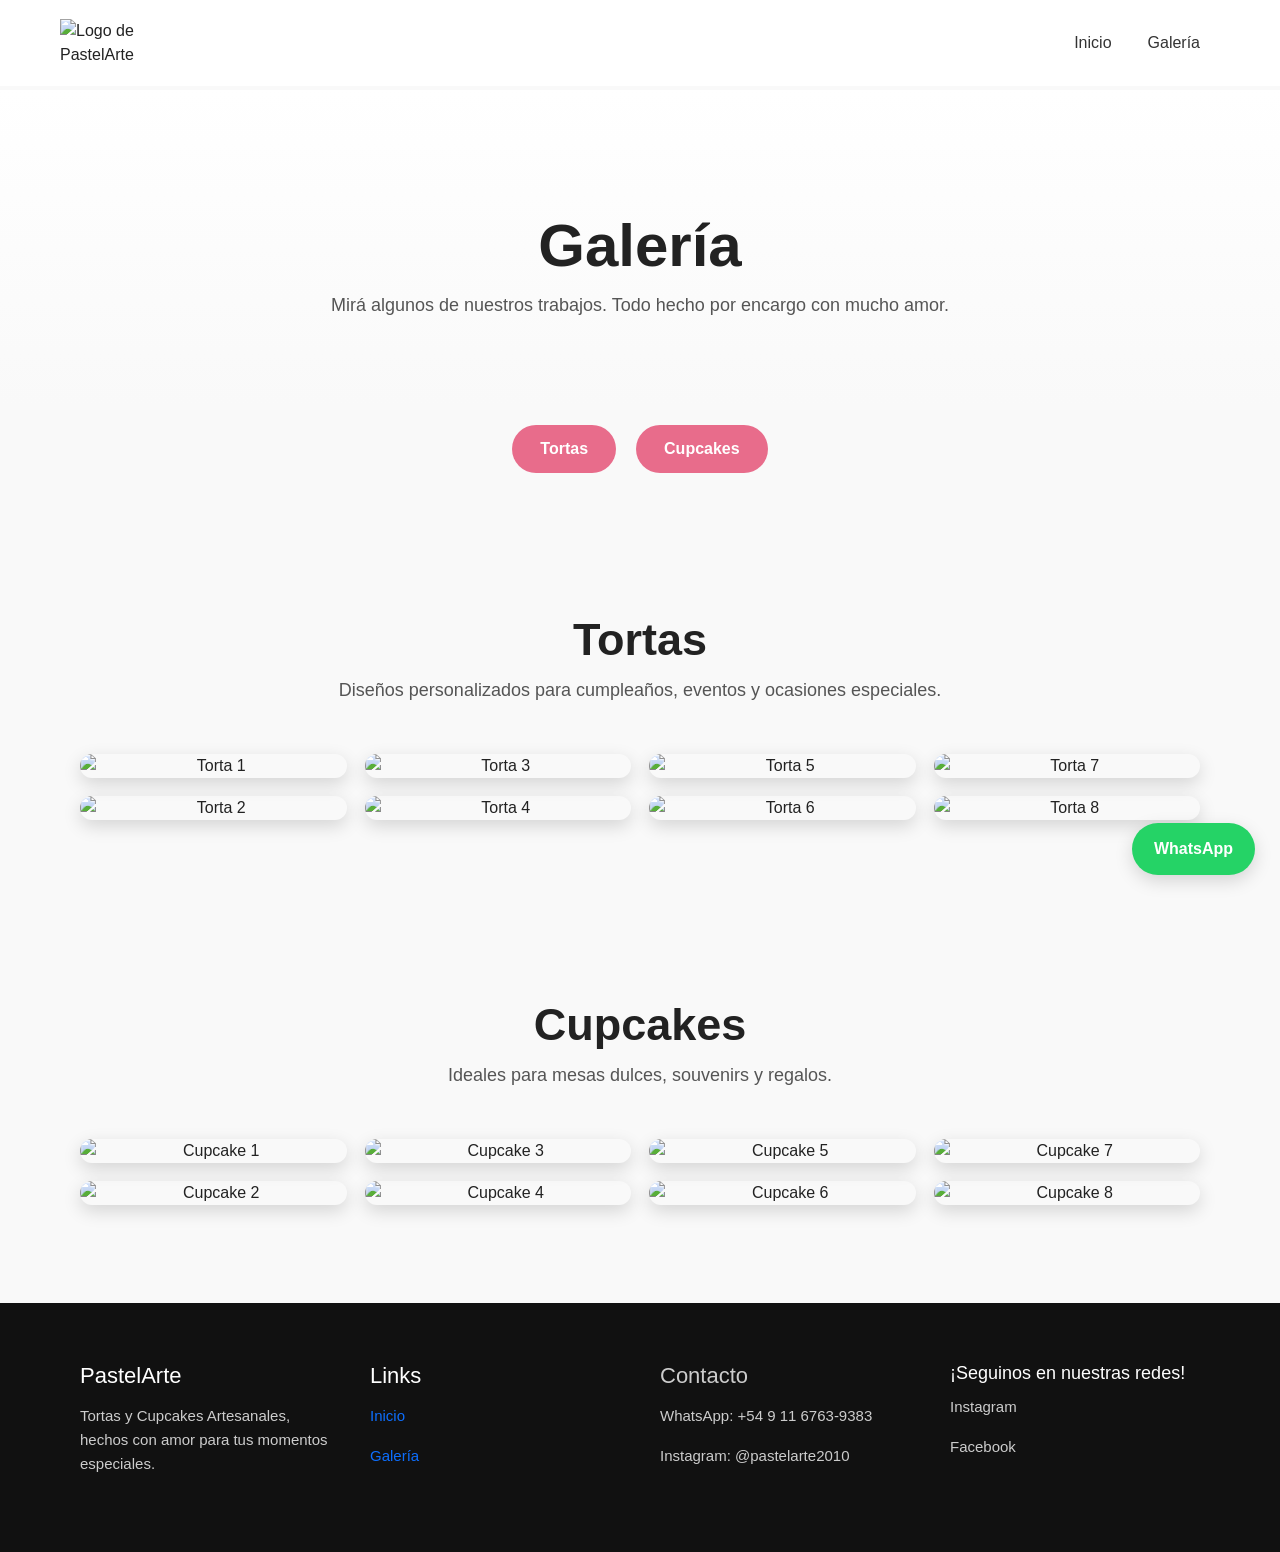
==== pages/galeria.html @ 35adc0b1 "agrego pagina galeria" ====
<!DOCTYPE html>
<html lang="es">
  <head>
    <meta charset="UTF-8" />
    <meta name="viewport" content="width=device-width, initial-scale=1.0" />
    <title>Galería - PastelArte</title>

    <!-- Bootstrap -->
    <link
      href="https://cdn.jsdelivr.net/npm/bootstrap@5.3.8/dist/css/bootstrap.min.css"
      rel="stylesheet"
    />

    <!-- CSS -->
    <link rel="stylesheet" href="../css/styles.css" />
  </head>

  <body>
    <header>
      <img src="./img/logo.png" alt="Logo de PastelArte" class="logo" />

      <nav class="navbar navbar-expand-md navbar-dark">
        <div class="container-fluid">
          <button
            class="navbar-toggler"
            type="button"
            data-bs-toggle="collapse"
            data-bs-target="#menuNav"
            aria-controls="menuNav"
            aria-expanded="false"
            aria-label="Toggle navigation"
          >
            <span class="navbar-toggler-icon"></span>
          </button>

          <div class="collapse navbar-collapse" id="menuNav">
            <ul class="navbar-nav ms-auto">
              <li class="nav-item">
                <a href="../index.html" class="nav-link">Inicio</a>
              </li>
              <li class="nav-item">
                <a href="#" class="nav-link">Galería</a>
              </li>
            </ul>
          </div>
        </div>
      </nav>
    </header>

    <main>
      <!-- HERO GALERIA -->
      <section class="hero-galeria">
        <h1 class="titulo">Galería</h1>
        <p class="texto">
          Mirá algunos de nuestros trabajos. Todo hecho por encargo con mucho amor.
        </p>
      </section>

      <!-- BOTONES DE CATEGORIA -->
      <section class="nav-galeria">
        <a href="#tortas" class="btn-galeria">Tortas</a>
        <a href="#cupcakes" class="btn-galeria">Cupcakes</a>
      </section>

      <!-- TORTAS -->
      <section class="seccion-galeria" id="tortas">
        <h2 class="subtitulo">Tortas</h2>
        <p class="subtexto">
          Diseños personalizados para cumpleaños, eventos y ocasiones especiales.
        </p>

        <div class="grid-pinterest">
          <img src="./img/torta1.jpg" alt="Torta 1" />
          <img src="./img/torta2.jpg" alt="Torta 2" />
          <img src="./img/torta3.jpg" alt="Torta 3" />
          <img src="./img/torta4.jpg" alt="Torta 4" />
          <img src="./img/torta5.jpg" alt="Torta 5" />
          <img src="./img/torta6.jpg" alt="Torta 6" />
          <img src="./img/torta7.jpg" alt="Torta 7" />
          <img src="./img/torta8.jpg" alt="Torta 8" />
        </div>
      </section>

      <!-- CUPCAKES -->
      <section class="seccion-galeria" id="cupcakes">
        <h2 class="subtitulo">Cupcakes</h2>
        <p class="subtexto">
          Ideales para mesas dulces, souvenirs y regalos.
        </p>

        <div class="grid-pinterest">
          <img src="./img/cupcake1.jpg" alt="Cupcake 1" />
          <img src="./img/cupcake2.jpg" alt="Cupcake 2" />
          <img src="./img/cupcake3.jpg" alt="Cupcake 3" />
          <img src="./img/cupcake4.jpg" alt="Cupcake 4" />
          <img src="./img/cupcake5.jpg" alt="Cupcake 5" />
          <img src="./img/cupcake6.jpg" alt="Cupcake 6" />
          <img src="./img/cupcake7.jpg" alt="Cupcake 7" />
          <img src="./img/cupcake8.jpg" alt="Cupcake 8" />
        </div>
      </section>
    </main>

    <footer>
      <div class="desc-foot">
        <h3 class="sub-foot">PastelArte</h3>
        <p class="texto-foot">
          Tortas y Cupcakes Artesanales, hechos con amor para tus momentos
          especiales.
        </p>
      </div>

      <div class="links">
        <h4 class="sub-foot">Links</h4>
        <p class="texto-foot"><a href="../index.html">Inicio</a></p>
        <p class="texto-foot"><a href="#">Galería</a></p>
      </div>

      <div class="info-contacto">
        <h4 class="sub-foot">Contacto</h4>
        <p class="texto-foot">WhatsApp: +54 9 11 6763-9383</p>
        <p class="texto-foot">Instagram: @pastelarte2010</p>
      </div>

      <div class="redes">
        <h4 class="sub-foot">¡Seguinos en nuestras redes!</h4>
        <p class="texto-foot">Instagram</p>
        <p class="texto-foot">Facebook</p>
      </div>
    </footer>

    <!-- BOTON WHATSAPP -->
    <a
      href="https://wa.me/5491167639383?text=Hola!%20Me%20gustaria%20consultar%20por%20un%20pedido"
      target="_blank"
      class="btn-whatsapp"
    >
      WhatsApp
    </a>

    <script
      src="https://cdn.jsdelivr.net/npm/bootstrap@5.3.8/dist/js/bootstrap.bundle.min.js"
    ></script>
  </body>
</html>
---- css/styles.css ----
* {
  margin: 0;
  padding: 0;
  box-sizing: border-box;
}

body {
  font-family: "Montserrat", sans-serif;
  background-color: #f9f9f9;
  color: #222;
}

a {
  text-decoration: none;
}

header {
  width: 100%;
  padding: 15px 60px;
  display: flex;
  align-items: center;
  justify-content: space-between;
  position: fixed;
  top: 0;
  left: 0;
  z-index: 999;
  background-color: rgba(255, 255, 255, 0.9);
  backdrop-filter: blur(10px);
}
header .logo {
  width: 140px;
  cursor: pointer;
}
header nav .nav-link {
  font-size: 16px;
  font-weight: 500;
  color: #333 !important;
  margin-left: 20px;
}
header nav .nav-link:hover {
  color: #e86c8b !important;
}

main {
  padding-top: 90px;
}

/* -------------------- HERO PRESENTACION -------------------- */
.presentacion {
  width: 100%;
  height: 90vh;
  background-image: url("../img/hero.jpg");
  background-size: cover;
  background-position: center;
  display: flex;
  flex-direction: column;
  justify-content: center;
  align-items: center;
  text-align: center;
  padding: 0 20px;
  position: relative;
}
.presentacion::before {
  content: "";
  position: absolute;
  inset: 0;
  background-color: rgba(0, 0, 0, 0.45);
}
.presentacion .titulo,
.presentacion .subtitulo {
  position: relative;
  z-index: 2;
  color: white;
}
.presentacion .titulo {
  font-size: 70px;
  font-weight: 700;
  margin-bottom: 10px;
}
.presentacion .subtitulo {
  font-size: 22px;
  font-weight: 300;
  margin-bottom: 10px;
}

/* -------------------- CATEGORIAS -------------------- */
.categorias {
  width: 100%;
  padding: 80px 80px;
  display: flex;
  justify-content: center;
  gap: 40px;
}
.categorias .categoria {
  width: 500px;
  height: 280px;
  object-fit: cover;
  border-radius: 20px;
  box-shadow: 0px 6px 18px rgba(0, 0, 0, 0.15);
  transition: 0.3s;
}
.categorias .categoria:hover {
  transform: translateY(-6px);
}

/* -------------------- PERSONALIZADAS -------------------- */
.personalizadas {
  width: 100%;
  padding: 100px 80px;
  display: grid;
  grid-template-columns: 1fr 1fr;
  gap: 60px;
  align-items: center;
}
.personalizadas h2 {
  font-size: 42px;
  font-weight: 700;
  margin-bottom: 20px;
}
.personalizadas .texto {
  font-size: 18px;
  line-height: 1.6;
  margin-bottom: 25px;
  color: #555;
}
.personalizadas .lista {
  margin-bottom: 30px;
  padding-left: 20px;
}
.personalizadas .lista li {
  font-size: 17px;
  margin-bottom: 12px;
  color: #444;
}
.personalizadas .btn-personalizado {
  display: inline-block;
  padding: 14px 28px;
  border-radius: 30px;
  background-color: #e86c8b;
  color: white;
  font-weight: 600;
  transition: 0.3s;
}
.personalizadas .btn-personalizado:hover {
  background-color: #cf5a77;
  transform: translateY(-2px);
}
.personalizadas .img-perso {
  width: 100%;
  max-width: 520px;
  border-radius: 25px;
  box-shadow: 0px 10px 25px rgba(0, 0, 0, 0.18);
}

/* -------------------- DESTACADOS (CARRUSEL) -------------------- */
.destacados {
  width: 100%;
  padding: 90px 20px;
  background-color: #f9f9f9;
  display: flex;
  flex-direction: column;
  align-items: center;
  text-align: center;
}
.destacados .subtitulo {
  font-size: 45px;
  font-weight: 700;
  margin-bottom: 35px;
  color: #222;
}
.destacados #carouselExample {
  width: 100%;
  max-width: 950px;
  border-radius: 25px;
  overflow: hidden;
  box-shadow: 0px 6px 18px rgba(0, 0, 0, 0.15);
}
.destacados .carousel-item img {
  width: 100%;
  object-fit: cover;
  display: block;
}

/* RESPONSIVE */
@media (max-width: 768px) {
  .destacados .subtitulo {
    font-size: 34px;
  }
  .destacados .carousel-item img {
    height: 280px;
  }
}
@media (max-width: 576px) {
  .destacados .carousel-item img {
    height: 220px;
  }
}
/* -------------------- INSTAGRAM -------------------- */
.instagram {
  width: 100%;
  padding: 80px 20px;
  text-align: center;
}
.instagram .subtitulo {
  font-size: 36px;
  font-weight: 700;
  margin-bottom: 10px;
}
.instagram .texto-ig {
  font-size: 20px;
  font-weight: 500;
  color: #e86c8b;
}

/* -------------------- RESPONSIVE -------------------- */
@media (max-width: 992px) {
  header {
    padding: 15px 30px;
  }
  .categorias {
    flex-direction: column;
    align-items: center;
  }
  .categorias .categoria {
    width: 90%;
    max-width: 550px;
  }
  .personalizadas {
    grid-template-columns: 1fr;
    text-align: center;
  }
  .personalizadas .lista {
    text-align: left;
    display: inline-block;
  }
  .personalizadas .img-perso {
    margin: 0 auto;
  }
}
@media (max-width: 576px) {
  .presentacion .titulo {
    font-size: 48px;
  }
  .presentacion .subtitulo {
    font-size: 18px;
  }
}
footer {
  width: 100%;
  background-color: #111;
  color: white;
  padding: 60px 80px;
  display: grid;
  grid-template-columns: repeat(4, 1fr);
  gap: 40px;
}
footer .sub-foot {
  font-size: 22px;
  margin-bottom: 15px;
}
footer .texto-foot {
  font-size: 15px;
  line-height: 1.6;
  color: #ccc;
}
footer .info-contacto {
  font-size: 15px;
  color: #ccc;
  line-height: 1.8;
}
footer .redes h4 {
  font-size: 18px;
  margin-bottom: 10px;
}

/* RESPONSIVE FOOTER */
@media (max-width: 992px) {
  footer {
    grid-template-columns: 1fr 1fr;
  }
}
@media (max-width: 576px) {
  footer {
    grid-template-columns: 1fr;
    text-align: center;
  }
}
/* -------------------- HERO GALERIA -------------------- */
.hero-galeria {
  width: 100%;
  padding: 120px 20px 70px;
  text-align: center;
  background: linear-gradient(to bottom, #fff, #f9f9f9);
}
.hero-galeria .titulo {
  font-size: 60px;
  font-weight: 800;
  margin-bottom: 10px;
}
.hero-galeria .texto {
  font-size: 18px;
  color: #555;
}

/* -------------------- NAV GALERIA -------------------- */
.nav-galeria {
  width: 100%;
  padding: 20px 20px 60px;
  display: flex;
  justify-content: center;
  gap: 20px;
}
.nav-galeria .btn-galeria {
  padding: 12px 28px;
  border-radius: 30px;
  background-color: #e86c8b;
  color: white;
  font-weight: 600;
  text-decoration: none;
  transition: 0.3s;
}
.nav-galeria .btn-galeria:hover {
  background-color: #cf5a77;
  transform: translateY(-2px);
}

/* -------------------- SECCIONES -------------------- */
.seccion-galeria {
  width: 100%;
  padding: 80px 80px;
  text-align: center;
}
.seccion-galeria .subtitulo {
  font-size: 45px;
  font-weight: 800;
  margin-bottom: 10px;
}
.seccion-galeria .subtexto {
  font-size: 18px;
  color: #555;
  margin-bottom: 50px;
}

/* -------------------- GRID PINTEREST -------------------- */
.grid-pinterest {
  column-count: 4;
  column-gap: 18px;
}
.grid-pinterest img {
  width: 100%;
  border-radius: 20px;
  margin-bottom: 18px;
  display: block;
  box-shadow: 0px 6px 18px rgba(0, 0, 0, 0.15);
  transition: 0.3s;
  cursor: pointer;
}
.grid-pinterest img:hover {
  transform: scale(1.03);
}

/* -------------------- BOTON WHATSAPP -------------------- */
.btn-whatsapp {
  position: fixed;
  bottom: 25px;
  right: 25px;
  padding: 14px 22px;
  border-radius: 35px;
  background-color: #25d366;
  color: white;
  font-weight: 700;
  text-decoration: none;
  box-shadow: 0px 6px 18px rgba(0, 0, 0, 0.15);
  z-index: 999;
  transition: 0.3s;
}
.btn-whatsapp:hover {
  background-color: #1ebe5b;
  transform: translateY(-3px);
}

/* -------------------- RESPONSIVE -------------------- */
@media (max-width: 1200px) {
  .grid-pinterest {
    column-count: 3;
  }
}
@media (max-width: 992px) {
  .seccion-galeria {
    padding: 70px 30px;
  }
  .grid-pinterest {
    column-count: 2;
  }
}
@media (max-width: 576px) {
  .hero-galeria .titulo {
    font-size: 40px;
  }
  .grid-pinterest {
    column-count: 1;
  }
}

/*# sourceMappingURL=styles.css.map */
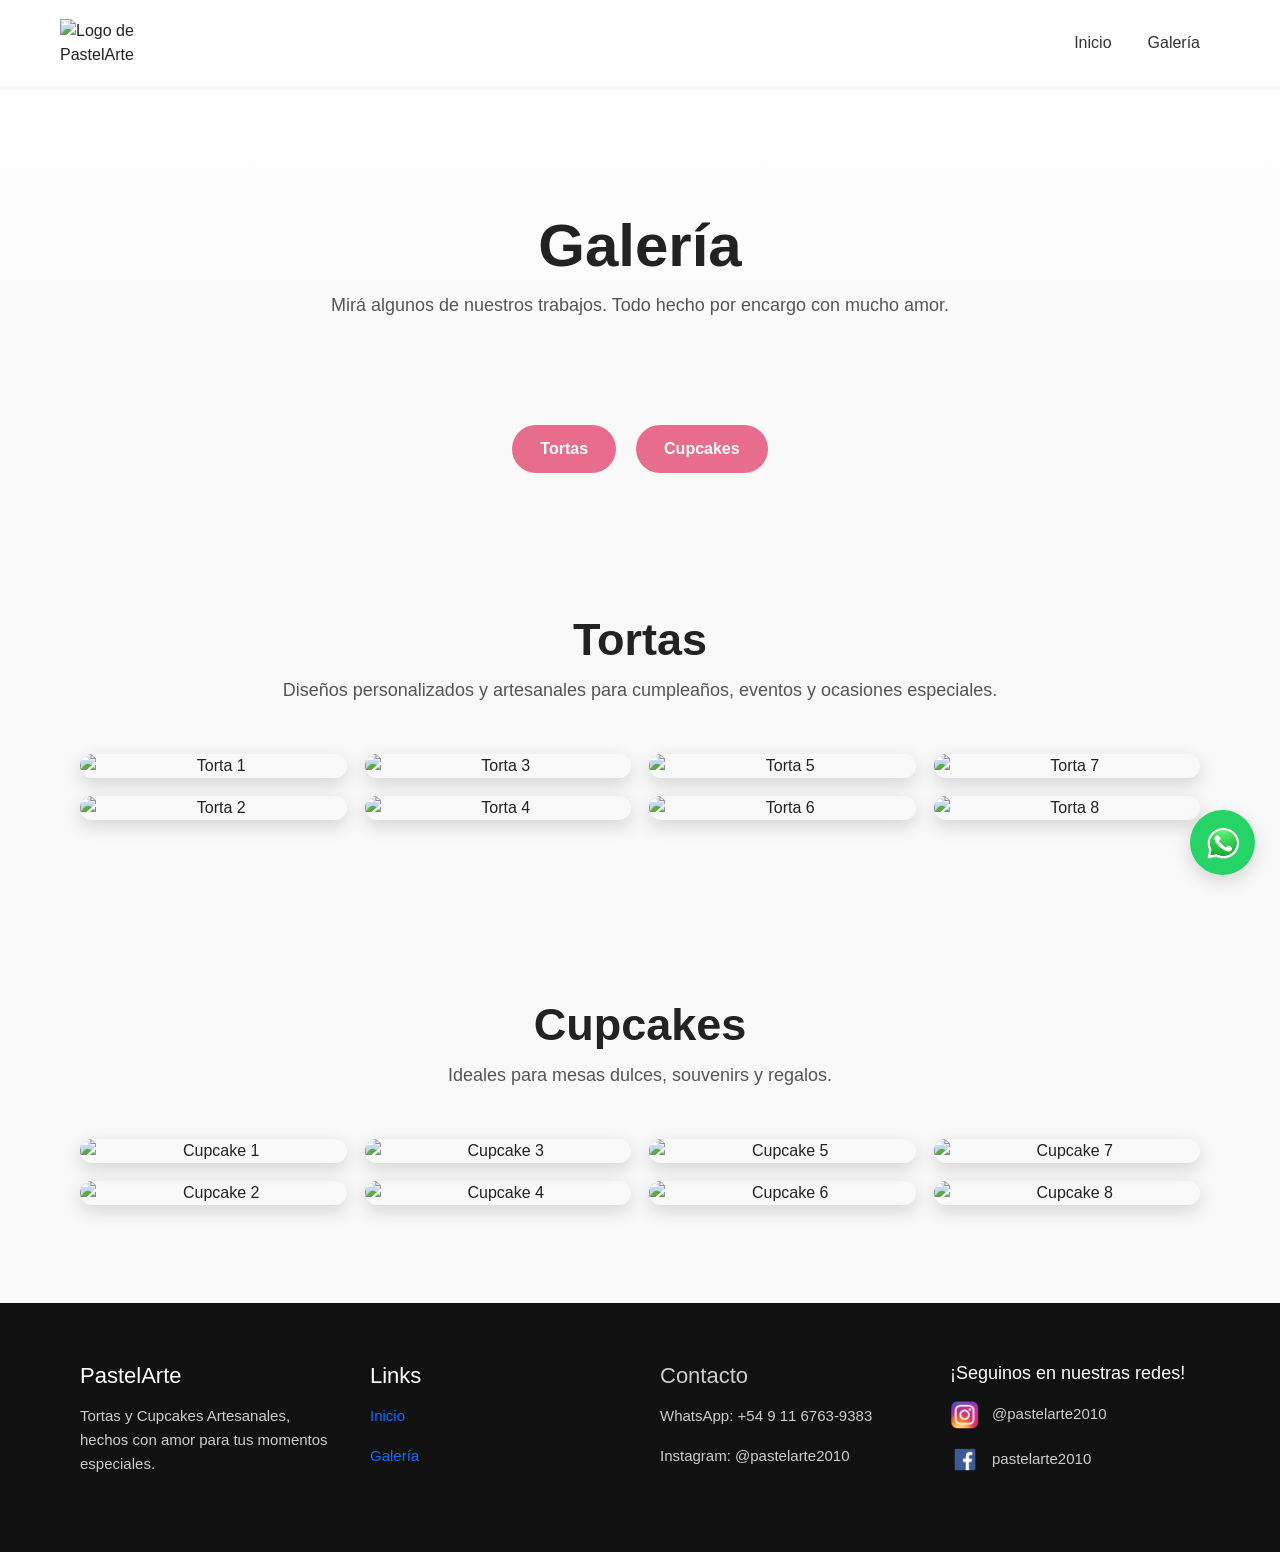
==== commit ea0d8eee: "dejo el footer impecable" ====
--- a/pages/galeria.html
+++ b/pages/galeria.html
@@ -1,4 +1,4 @@
-<!DOCTYPE html>
+<!doctype html>
 <html lang="es">
   <head>
     <meta charset="UTF-8" />
@@ -52,7 +52,8 @@
       <section class="hero-galeria">
         <h1 class="titulo">Galería</h1>
         <p class="texto">
-          Mirá algunos de nuestros trabajos. Todo hecho por encargo con mucho amor.
+          Mirá algunos de nuestros trabajos. Todo hecho por encargo con mucho
+          amor.
         </p>
       </section>
 
@@ -66,7 +67,8 @@
       <section class="seccion-galeria" id="tortas">
         <h2 class="subtitulo">Tortas</h2>
         <p class="subtexto">
-          Diseños personalizados para cumpleaños, eventos y ocasiones especiales.
+          Diseños personalizados y artesanales para cumpleaños, eventos y
+          ocasiones especiales.
         </p>
 
         <div class="grid-pinterest">
@@ -84,9 +86,7 @@
       <!-- CUPCAKES -->
       <section class="seccion-galeria" id="cupcakes">
         <h2 class="subtitulo">Cupcakes</h2>
-        <p class="subtexto">
-          Ideales para mesas dulces, souvenirs y regalos.
-        </p>
+        <p class="subtexto">Ideales para mesas dulces, souvenirs y regalos.</p>
 
         <div class="grid-pinterest">
           <img src="./img/cupcake1.jpg" alt="Cupcake 1" />
@@ -112,8 +112,8 @@
 
       <div class="links">
         <h4 class="sub-foot">Links</h4>
-        <p class="texto-foot"><a href="../index.html">Inicio</a></p>
-        <p class="texto-foot"><a href="#">Galería</a></p>
+        <p class="texto-foot"><a href="#">Inicio</a></p>
+        <p class="texto-foot"><a href="./pages/galeria.html">Galería</a></p>
       </div>
 
       <div class="info-contacto">
@@ -124,8 +124,18 @@
 
       <div class="redes">
         <h4 class="sub-foot">¡Seguinos en nuestras redes!</h4>
-        <p class="texto-foot">Instagram</p>
-        <p class="texto-foot">Facebook</p>
+        <div class="red-social">
+          <a href="https://www.instagram.com/pastelarte2010/" target="_blank">
+            <img src="../img/logo-ig.png" alt="Logo Instagram" />
+            <span>@pastelarte2010</span>
+          </a>
+        </div>
+        <div class="red-social">
+          <a href="#" target="_blank">
+            <img src="../img/logo-face.png" alt="Logo Facebook" />
+            <span>pastelarte2010</span>
+          </a>
+        </div>
       </div>
     </footer>
 
@@ -135,11 +145,9 @@
       target="_blank"
       class="btn-whatsapp"
     >
-      WhatsApp
+      <img src="../img/logo-wsp.png" alt="Logo de WhatsApp" />
     </a>
 
-    <script
-      src="https://cdn.jsdelivr.net/npm/bootstrap@5.3.8/dist/js/bootstrap.bundle.min.js"
-    ></script>
+    <script src="https://cdn.jsdelivr.net/npm/bootstrap@5.3.8/dist/js/bootstrap.bundle.min.js"></script>
   </body>
-</html>+</html>
--- a/css/styles.css
+++ b/css/styles.css
@@ -285,6 +285,29 @@
     text-align: center;
   }
 }
+.redes .red-social {
+  margin-top: 15px;
+}
+.redes .red-social a {
+  display: flex;
+  align-items: center;
+  gap: 12px;
+  text-decoration: none;
+  color: #ccc;
+  font-size: 15px;
+  font-weight: 500;
+  transition: 0.3s;
+}
+.redes .red-social a img {
+  width: 30px;
+  height: 30px;
+  object-fit: contain;
+}
+.redes .red-social a:hover {
+  color: white;
+  transform: translateX(4px);
+}
+
 /* -------------------- HERO GALERIA -------------------- */
 .hero-galeria {
   width: 100%;
@@ -364,19 +387,25 @@
   position: fixed;
   bottom: 25px;
   right: 25px;
-  padding: 14px 22px;
-  border-radius: 35px;
+  width: 65px;
+  height: 65px;
   background-color: #25d366;
-  color: white;
-  font-weight: 700;
-  text-decoration: none;
+  border-radius: 50%;
+  display: flex;
+  justify-content: center;
+  align-items: center;
   box-shadow: 0px 6px 18px rgba(0, 0, 0, 0.15);
   z-index: 999;
   transition: 0.3s;
 }
+.btn-whatsapp img {
+  width: 34px;
+  height: 34px;
+  object-fit: contain;
+}
 .btn-whatsapp:hover {
+  transform: scale(1.08);
   background-color: #1ebe5b;
-  transform: translateY(-3px);
 }
 
 /* -------------------- RESPONSIVE -------------------- */
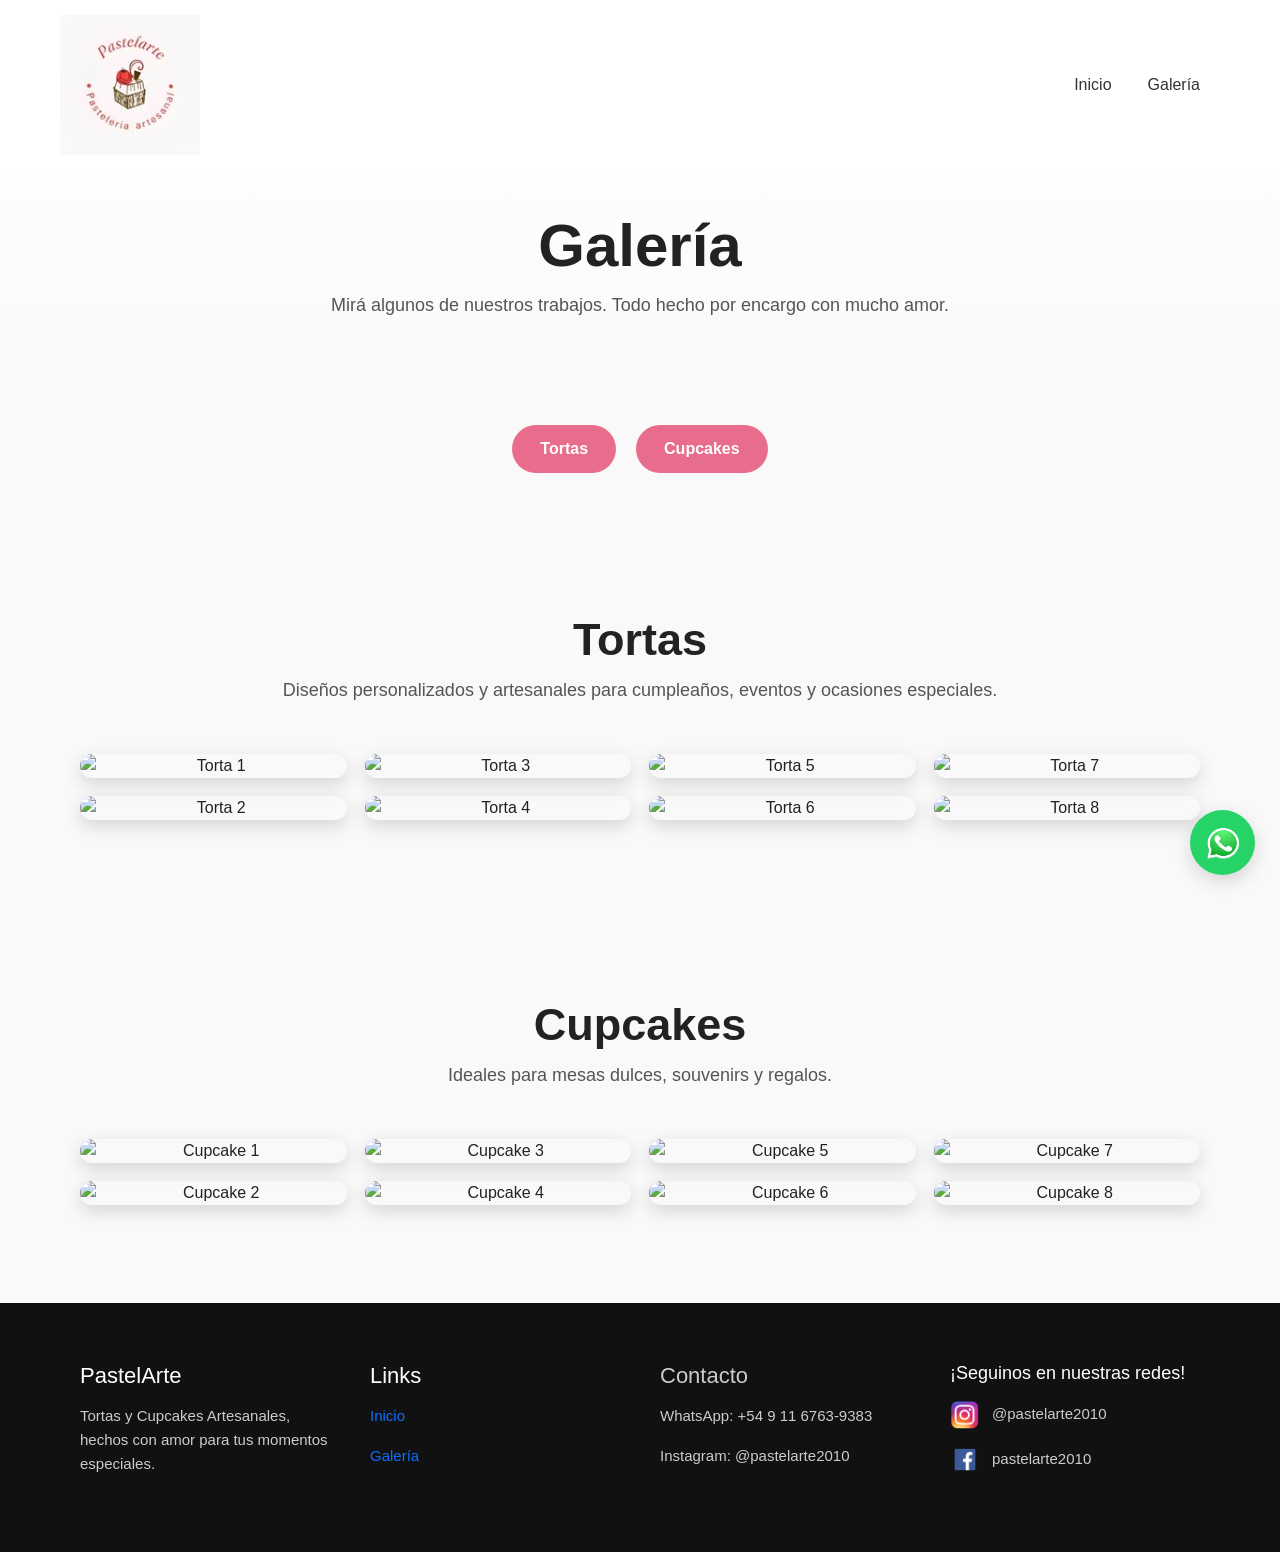
==== commit 0ee04735: "card categorias y correcciones" ====
--- a/pages/galeria.html
+++ b/pages/galeria.html
@@ -17,9 +17,9 @@
 
   <body>
     <header>
-      <img src="./img/logo.png" alt="Logo de PastelArte" class="logo" />
+      <img src="../img/logo.jpeg" alt="Logo de PastelArte" class="logo" />
 
-      <nav class="navbar navbar-expand-md navbar-dark">
+      <nav class="navbar navbar-expand-md navbar-light">
         <div class="container-fluid">
           <button
             class="navbar-toggler"
@@ -112,8 +112,8 @@
 
       <div class="links">
         <h4 class="sub-foot">Links</h4>
-        <p class="texto-foot"><a href="#">Inicio</a></p>
-        <p class="texto-foot"><a href="./pages/galeria.html">Galería</a></p>
+        <p class="texto-foot"><a href="../index.html">Inicio</a></p>
+        <p class="texto-foot"><a href="#">Galería</a></p>
       </div>
 
       <div class="info-contacto">
--- a/css/styles.css
+++ b/css/styles.css
@@ -48,10 +48,12 @@
 /* -------------------- HERO PRESENTACION -------------------- */
 .presentacion {
   width: 100%;
-  height: 90vh;
-  background-image: url("../img/hero.jpg");
+  height: 95vh;
+  background-image: url("../img/banner-fondo.jpg");
   background-size: cover;
   background-position: center;
+  background-repeat: no-repeat;
+  background-attachment: fixed;
   display: flex;
   flex-direction: column;
   justify-content: center;
@@ -64,17 +66,18 @@
   content: "";
   position: absolute;
   inset: 0;
-  background-color: rgba(0, 0, 0, 0.45);
+  background: rgba(0, 0, 0, 0.45);
 }
 .presentacion .titulo,
-.presentacion .subtitulo {
+.presentacion .subtitulo,
+.presentacion .btn-hero {
   position: relative;
   z-index: 2;
   color: white;
 }
 .presentacion .titulo {
-  font-size: 70px;
-  font-weight: 700;
+  font-size: 80px;
+  font-weight: 800;
   margin-bottom: 10px;
 }
 .presentacion .subtitulo {
@@ -82,6 +85,21 @@
   font-weight: 300;
   margin-bottom: 10px;
 }
+.presentacion .btn-hero {
+  margin-top: 25px;
+  padding: 14px 32px;
+  border-radius: 35px;
+  background-color: #e86c8b;
+  color: white;
+  font-size: 17px;
+  font-weight: 700;
+  text-decoration: none;
+  transition: 0.3s;
+}
+.presentacion .btn-hero:hover {
+  background-color: #cf5a77;
+  transform: translateY(-3px);
+}
 
 /* -------------------- CATEGORIAS -------------------- */
 .categorias {
@@ -91,18 +109,85 @@
   justify-content: center;
   gap: 40px;
 }
-.categorias .categoria {
-  width: 500px;
-  height: 280px;
+
+.categoria-card {
+  width: 330px;
+  height: 420px;
+  border-radius: 25px;
+  overflow: hidden;
+  position: relative;
+  text-decoration: none;
+  box-shadow: 0px 6px 18px rgba(0, 0, 0, 0.15);
+  transition: 0.3s;
+}
+.categoria-card img {
+  width: 100%;
+  height: 100%;
   object-fit: cover;
-  border-radius: 20px;
-  box-shadow: 0px 6px 18px rgba(0, 0, 0, 0.15);
-  transition: 0.3s;
-}
-.categorias .categoria:hover {
-  transform: translateY(-6px);
-}
-
+  transition: 0.4s;
+}
+.categoria-card .overlay {
+  position: absolute;
+  inset: 0;
+  background-color: rgba(0, 0, 0, 0.25);
+  display: flex;
+  flex-direction: column;
+  justify-content: center;
+  align-items: center;
+  text-align: center;
+  transition: 0.3s;
+}
+.categoria-card .overlay h3 {
+  font-size: 48px;
+  font-weight: 700;
+  color: white;
+  margin-bottom: 18px;
+}
+.categoria-card .overlay .btn-card {
+  padding: 10px 28px;
+  border-radius: 30px;
+  border: 2px solid white;
+  color: white;
+  font-size: 14px;
+  font-weight: 600;
+  letter-spacing: 1px;
+  text-transform: uppercase;
+  transition: 0.3s;
+}
+.categoria-card:hover {
+  transform: translateY(-8px);
+}
+.categoria-card:hover img {
+  transform: scale(1.08);
+}
+.categoria-card:hover .overlay {
+  background-color: rgba(0, 0, 0, 0.4);
+}
+.categoria-card:hover .btn-card {
+  background-color: white;
+  color: black;
+}
+
+/* RESPONSIVE */
+@media (max-width: 992px) {
+  .categorias {
+    flex-direction: column;
+    align-items: center;
+    padding: 70px 30px;
+  }
+  .categoria-card {
+    width: 90%;
+    max-width: 400px;
+  }
+}
+@media (max-width: 576px) {
+  .categoria-card {
+    height: 340px;
+  }
+  .categoria-card .overlay h3 {
+    font-size: 38px;
+  }
+}
 /* -------------------- PERSONALIZADAS -------------------- */
 .personalizadas {
   width: 100%;
@@ -196,22 +281,85 @@
   }
 }
 /* -------------------- INSTAGRAM -------------------- */
+/* -------------------- INSTAGRAM -------------------- */
 .instagram {
   width: 100%;
-  padding: 80px 20px;
+  padding: 90px 80px;
   text-align: center;
+  background-color: #fff;
 }
 .instagram .subtitulo {
-  font-size: 36px;
-  font-weight: 700;
+  font-size: 42px;
+  font-weight: 800;
   margin-bottom: 10px;
+  color: #222;
 }
 .instagram .texto-ig {
   font-size: 20px;
-  font-weight: 500;
+  font-weight: 600;
   color: #e86c8b;
-}
-
+  margin-bottom: 50px;
+}
+.instagram .grid-instagram {
+  display: grid;
+  grid-template-columns: repeat(3, 1fr);
+  gap: 18px;
+  max-width: 1000px;
+  margin: 0 auto 50px;
+}
+.instagram .grid-instagram img {
+  width: 100%;
+  height: 260px;
+  object-fit: cover;
+  border-radius: 20px;
+  box-shadow: 0px 6px 18px rgba(0, 0, 0, 0.15);
+  transition: 0.3s;
+}
+.instagram .grid-instagram img:hover {
+  transform: scale(1.04);
+}
+.instagram .btn-instagram {
+  display: inline-block;
+  padding: 14px 32px;
+  border-radius: 35px;
+  background-color: #e86c8b;
+  color: white;
+  font-weight: 700;
+  font-size: 16px;
+  text-decoration: none;
+  transition: 0.3s;
+}
+.instagram .btn-instagram:hover {
+  background-color: #cf5a77;
+  transform: translateY(-5px);
+}
+
+/* RESPONSIVE */
+@media (max-width: 992px) {
+  .instagram {
+    padding: 80px 30px;
+  }
+  .instagram .grid-instagram {
+    grid-template-columns: repeat(2, 1fr);
+  }
+  .instagram .grid-instagram img {
+    height: 240px;
+  }
+}
+@media (max-width: 576px) {
+  .instagram {
+    padding: 70px 20px;
+  }
+  .instagram .subtitulo {
+    font-size: 32px;
+  }
+  .instagram .grid-instagram {
+    grid-template-columns: 1fr;
+  }
+  .instagram .grid-instagram img {
+    height: 220px;
+  }
+}
 /* -------------------- RESPONSIVE -------------------- */
 @media (max-width: 992px) {
   header {
@@ -376,7 +524,6 @@
   display: block;
   box-shadow: 0px 6px 18px rgba(0, 0, 0, 0.15);
   transition: 0.3s;
-  cursor: pointer;
 }
 .grid-pinterest img:hover {
   transform: scale(1.03);
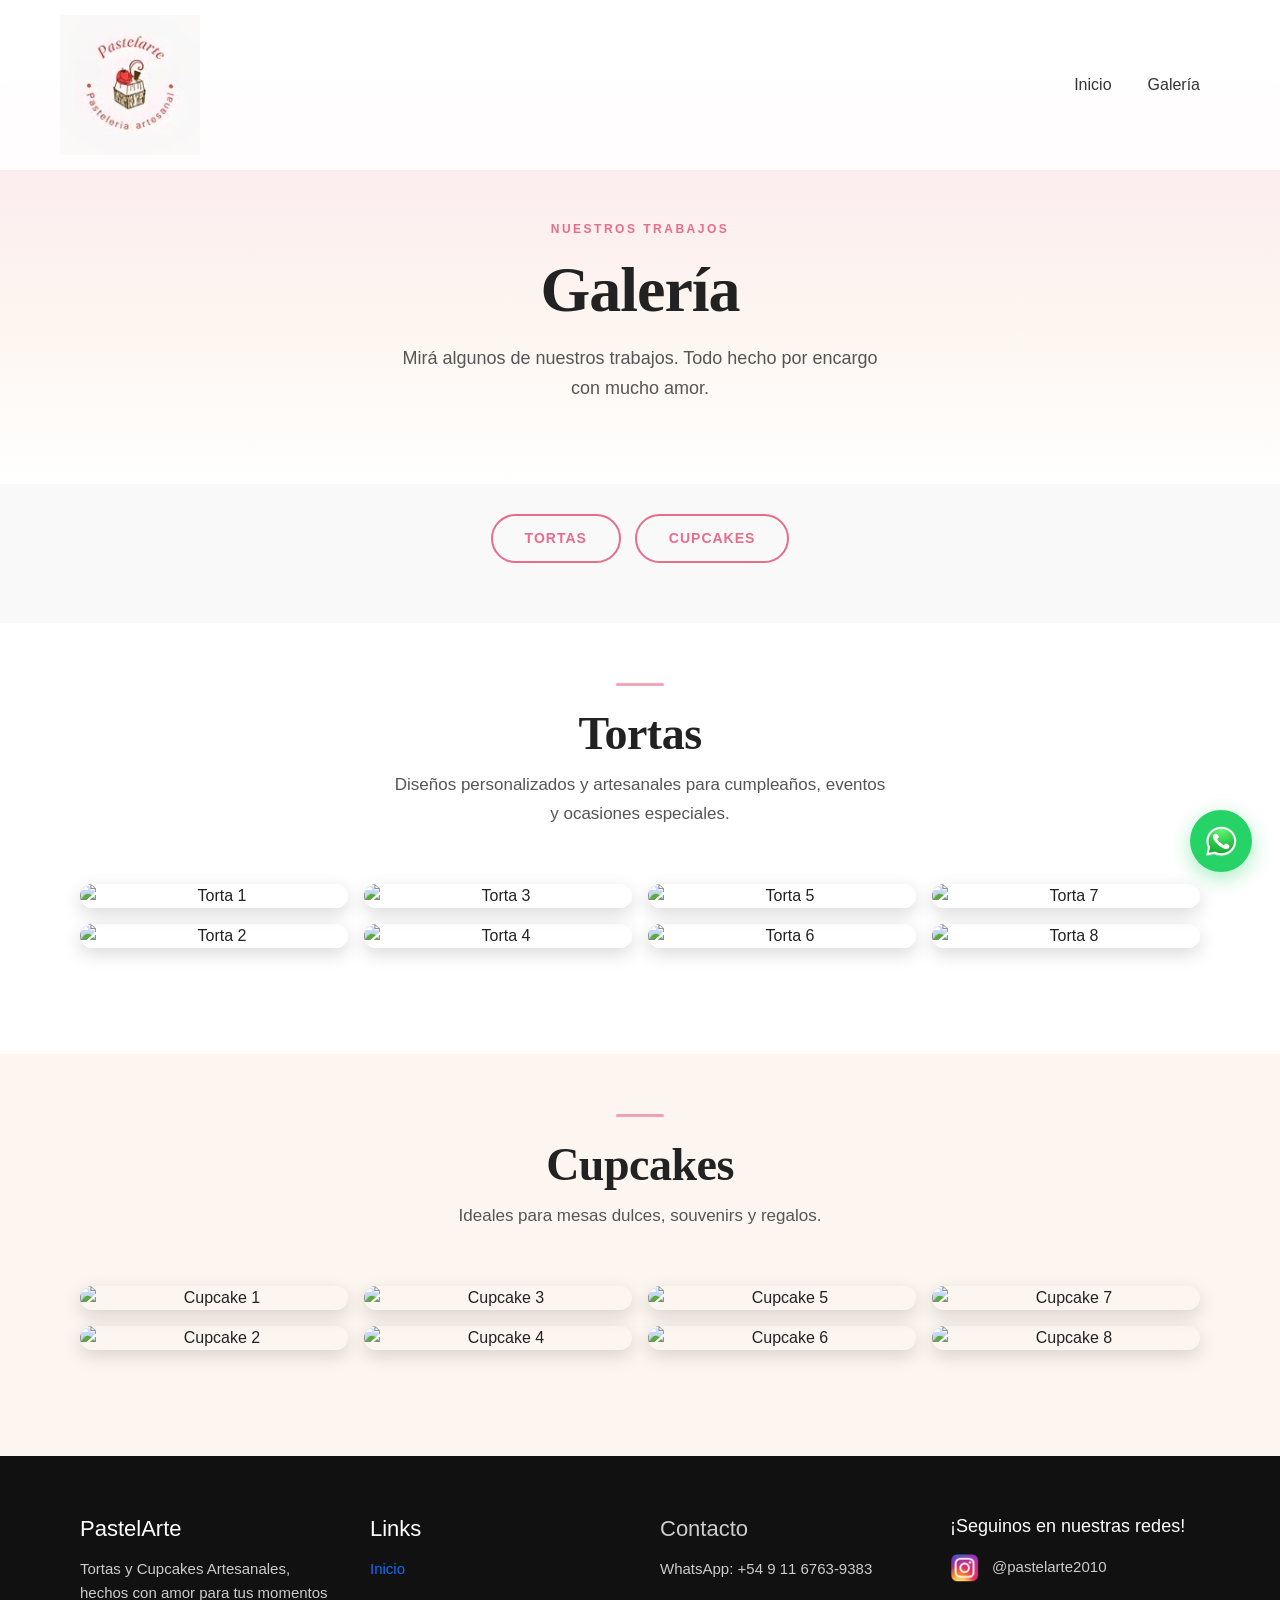
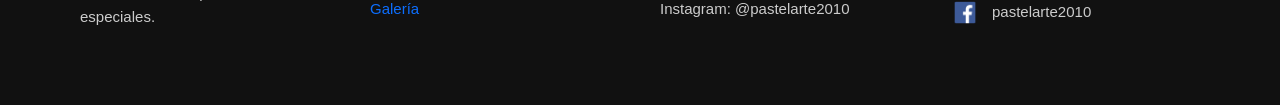
==== commit f78681ae: "Refinando estilo parte 2" ====
--- a/pages/galeria.html
+++ b/pages/galeria.html
@@ -131,7 +131,7 @@
           </a>
         </div>
         <div class="red-social">
-          <a href="#" target="_blank">
+          <a href="https://www.facebook.com/share/18KV2WxjBD/" target="_blank">
             <img src="../img/logo-face.png" alt="Logo Facebook" />
             <span>pastelarte2010</span>
           </a>
--- a/css/styles.css
+++ b/css/styles.css
@@ -1,3 +1,4 @@
+@charset "UTF-8";
 * {
   margin: 0;
   padding: 0;
@@ -12,6 +13,12 @@
 
 a {
   text-decoration: none;
+}
+
+html,
+body {
+  width: 100%;
+  overflow-x: hidden;
 }
 
 header {
@@ -53,7 +60,7 @@
   background-size: cover;
   background-position: center;
   background-repeat: no-repeat;
-  background-attachment: fixed;
+  background-attachment: scroll;
   display: flex;
   flex-direction: column;
   justify-content: center;
@@ -61,12 +68,13 @@
   text-align: center;
   padding: 0 20px;
   position: relative;
+  overflow: hidden;
 }
 .presentacion::before {
   content: "";
   position: absolute;
   inset: 0;
-  background: rgba(0, 0, 0, 0.45);
+  background: linear-gradient(to bottom, rgba(0, 0, 0, 0.3) 0%, rgba(180, 60, 90, 0.45) 100%);
 }
 .presentacion .titulo,
 .presentacion .subtitulo,
@@ -76,99 +84,155 @@
   color: white;
 }
 .presentacion .titulo {
-  font-size: 80px;
+  font-family: "Playfair Display", serif;
+  font-size: 90px;
   font-weight: 800;
-  margin-bottom: 10px;
+  letter-spacing: -2px;
+  line-height: 1;
+  margin-bottom: 16px;
+  text-shadow: 0 4px 24px rgba(0, 0, 0, 0.3);
 }
 .presentacion .subtitulo {
-  font-size: 22px;
+  font-size: 20px;
   font-weight: 300;
-  margin-bottom: 10px;
+  letter-spacing: 3px;
+  text-transform: uppercase;
+  margin-bottom: 6px;
+  opacity: 0.92;
+}
+.presentacion .subtitulo + .subtitulo {
+  font-size: 16px;
+  letter-spacing: 2px;
+  opacity: 0.75;
+  margin-bottom: 0;
 }
 .presentacion .btn-hero {
-  margin-top: 25px;
-  padding: 14px 32px;
+  margin-top: 40px;
+  padding: 16px 40px;
   border-radius: 35px;
   background-color: #e86c8b;
   color: white;
-  font-size: 17px;
-  font-weight: 700;
+  font-size: 15px;
+  font-weight: 600;
+  letter-spacing: 1.5px;
+  text-transform: uppercase;
   text-decoration: none;
-  transition: 0.3s;
+  border: 2px solid transparent;
+  transition: 0.3s ease;
 }
 .presentacion .btn-hero:hover {
-  background-color: #cf5a77;
+  background-color: transparent;
+  border-color: white;
+  color: white;
   transform: translateY(-3px);
 }
 
+@media (min-width: 768px) {
+  .presentacion {
+    background-attachment: fixed;
+  }
+}
+@media (max-width: 576px) {
+  .presentacion .titulo {
+    font-size: 52px;
+    letter-spacing: -1px;
+  }
+  .presentacion .subtitulo {
+    font-size: 14px;
+    letter-spacing: 2px;
+  }
+  .presentacion .subtitulo + .subtitulo {
+    font-size: 13px;
+  }
+  .presentacion .btn-hero {
+    padding: 14px 30px;
+    font-size: 13px;
+  }
+}
 /* -------------------- CATEGORIAS -------------------- */
 .categorias {
   width: 100%;
-  padding: 80px 80px;
+  padding: 100px 80px;
   display: flex;
   justify-content: center;
   gap: 40px;
+  background: linear-gradient(to bottom, #fdf6f0, #fff);
 }
 
 .categoria-card {
-  width: 330px;
-  height: 420px;
+  width: 340px;
+  height: 440px;
   border-radius: 25px;
   overflow: hidden;
   position: relative;
   text-decoration: none;
   box-shadow: 0px 6px 18px rgba(0, 0, 0, 0.15);
-  transition: 0.3s;
+  transition: transform 0.4s ease, box-shadow 0.4s ease;
 }
 .categoria-card img {
   width: 100%;
   height: 100%;
   object-fit: cover;
-  transition: 0.4s;
+  transition: transform 0.6s ease;
 }
 .categoria-card .overlay {
   position: absolute;
   inset: 0;
-  background-color: rgba(0, 0, 0, 0.25);
+  background: linear-gradient(to top, rgba(0, 0, 0, 0.72) 0%, rgba(0, 0, 0, 0.15) 50%, rgba(0, 0, 0, 0) 100%);
   display: flex;
   flex-direction: column;
-  justify-content: center;
+  justify-content: flex-end;
   align-items: center;
+  padding-bottom: 40px;
   text-align: center;
-  transition: 0.3s;
+  transition: background 0.4s ease;
 }
 .categoria-card .overlay h3 {
-  font-size: 48px;
+  font-family: "Playfair Display", serif;
+  font-size: 44px;
   font-weight: 700;
   color: white;
-  margin-bottom: 18px;
+  margin-bottom: 16px;
+  letter-spacing: -0.5px;
+  transform: translateY(8px);
+  transition: transform 0.4s ease;
 }
 .categoria-card .overlay .btn-card {
   padding: 10px 28px;
   border-radius: 30px;
   border: 2px solid white;
   color: white;
-  font-size: 14px;
+  font-size: 12px;
   font-weight: 600;
-  letter-spacing: 1px;
+  letter-spacing: 2px;
   text-transform: uppercase;
-  transition: 0.3s;
+  opacity: 0;
+  transform: translateY(10px);
+  transition: opacity 0.4s ease, transform 0.4s ease, background-color 0.3s ease, color 0.3s ease;
 }
 .categoria-card:hover {
   transform: translateY(-8px);
+  box-shadow: 0px 10px 25px rgba(0, 0, 0, 0.18);
 }
 .categoria-card:hover img {
-  transform: scale(1.08);
+  transform: scale(1.06);
 }
 .categoria-card:hover .overlay {
-  background-color: rgba(0, 0, 0, 0.4);
-}
-.categoria-card:hover .btn-card {
+  background: linear-gradient(to top, rgba(180, 60, 90, 0.75) 0%, rgba(0, 0, 0, 0.15) 55%, rgba(0, 0, 0, 0) 100%);
+}
+.categoria-card:hover .overlay h3 {
+  transform: translateY(0);
+}
+.categoria-card:hover .overlay .btn-card {
+  opacity: 1;
+  transform: translateY(0);
+}
+.categoria-card:hover .overlay .btn-card:hover {
   background-color: white;
-  color: black;
-}
-
-/* RESPONSIVE */
+  color: #e86c8b;
+}
+
+/* -------------------- RESPONSIVE -------------------- */
 @media (max-width: 992px) {
   .categorias {
     flex-direction: column;
@@ -177,164 +241,389 @@
   }
   .categoria-card {
     width: 90%;
-    max-width: 400px;
+    max-width: 420px;
   }
 }
 @media (max-width: 576px) {
+  .categorias {
+    padding: 60px 20px;
+  }
   .categoria-card {
-    height: 340px;
+    height: 360px;
   }
   .categoria-card .overlay h3 {
-    font-size: 38px;
+    font-family: "Playfair Display", serif;
+    font-size: 36px;
   }
 }
 /* -------------------- PERSONALIZADAS -------------------- */
 .personalizadas {
   width: 100%;
-  padding: 100px 80px;
+  padding: 120px 80px;
   display: grid;
   grid-template-columns: 1fr 1fr;
-  gap: 60px;
+  gap: 80px;
   align-items: center;
+  background-color: #fdf6f0;
+}
+.personalizadas .info-perso {
+  display: flex;
+  flex-direction: column;
+  align-items: flex-start;
+}
+.personalizadas .info-perso::before {
+  content: "Diseños a medida";
+  display: inline-block;
+  font-size: 12px;
+  font-weight: 600;
+  letter-spacing: 2.5px;
+  text-transform: uppercase;
+  color: #e86c8b;
+  margin-bottom: 16px;
 }
 .personalizadas h2 {
-  font-size: 42px;
+  font-family: "Playfair Display", serif;
+  font-size: 46px;
   font-weight: 700;
+  line-height: 1.15;
+  letter-spacing: -0.5px;
   margin-bottom: 20px;
+  color: #222;
 }
 .personalizadas .texto {
-  font-size: 18px;
-  line-height: 1.6;
-  margin-bottom: 25px;
+  font-size: 17px;
+  line-height: 1.75;
+  margin-bottom: 30px;
   color: #555;
 }
 .personalizadas .lista {
-  margin-bottom: 30px;
-  padding-left: 20px;
+  list-style: none;
+  padding: 0;
+  margin-bottom: 40px;
 }
 .personalizadas .lista li {
-  font-size: 17px;
-  margin-bottom: 12px;
-  color: #444;
+  font-size: 16px;
+  color: #555;
+  margin-bottom: 14px;
+  padding-left: 28px;
+  position: relative;
+}
+.personalizadas .lista li::before {
+  content: "";
+  position: absolute;
+  left: 0;
+  top: 50%;
+  transform: translateY(-50%);
+  width: 10px;
+  height: 10px;
+  border-radius: 50%;
+  background-color: #e86c8b;
+  opacity: 0.8;
 }
 .personalizadas .btn-personalizado {
   display: inline-block;
-  padding: 14px 28px;
-  border-radius: 30px;
+  padding: 16px 36px;
+  border-radius: 35px;
   background-color: #e86c8b;
   color: white;
   font-weight: 600;
-  transition: 0.3s;
+  font-size: 15px;
+  letter-spacing: 0.5px;
+  text-decoration: none;
+  border: 2px solid #e86c8b;
+  transition: 0.3s ease;
 }
 .personalizadas .btn-personalizado:hover {
-  background-color: #cf5a77;
+  background-color: transparent;
+  color: #e86c8b;
   transform: translateY(-2px);
 }
+.personalizadas .img-perso-container {
+  position: relative;
+}
+.personalizadas .img-perso-container::before {
+  content: "";
+  position: absolute;
+  width: 88%;
+  height: 88%;
+  border-radius: 25px;
+  background-color: #e86c8b;
+  opacity: 0.12;
+  top: 24px;
+  left: 24px;
+  z-index: 0;
+}
 .personalizadas .img-perso {
+  position: relative;
+  z-index: 1;
   width: 100%;
   max-width: 520px;
   border-radius: 25px;
   box-shadow: 0px 10px 25px rgba(0, 0, 0, 0.18);
-}
-
+  display: block;
+}
+
+/* -------------------- RESPONSIVE -------------------- */
+@media (max-width: 992px) {
+  .personalizadas {
+    grid-template-columns: 1fr;
+    gap: 50px;
+    padding: 80px 40px;
+    text-align: center;
+  }
+  .personalizadas .info-perso {
+    align-items: center;
+  }
+  .personalizadas .info-perso::before {
+    text-align: center;
+  }
+  .personalizadas .lista {
+    text-align: left;
+    display: inline-block;
+  }
+  .personalizadas .img-perso-container {
+    display: flex;
+    justify-content: center;
+  }
+  .personalizadas .img-perso-container::before {
+    left: 50%;
+    transform: translateX(-50%) translateX(24px);
+  }
+  .personalizadas .img-perso {
+    margin: 0 auto;
+  }
+}
+@media (max-width: 576px) {
+  .personalizadas {
+    padding: 70px 20px;
+  }
+  .personalizadas h2 {
+    font-size: 34px;
+  }
+  .personalizadas .img-perso-container::before {
+    display: none;
+  }
+}
 /* -------------------- DESTACADOS (CARRUSEL) -------------------- */
 .destacados {
   width: 100%;
-  padding: 90px 20px;
-  background-color: #f9f9f9;
+  padding: 100px 20px;
+  background: linear-gradient(to bottom, #fff 0%, #fce8ef 40%, #fce8ef 60%, #fff 100%);
   display: flex;
   flex-direction: column;
   align-items: center;
   text-align: center;
 }
+.destacados::before {
+  content: "Lo mejor de PastelArte";
+  display: block;
+  font-size: 12px;
+  font-weight: 600;
+  letter-spacing: 2.5px;
+  text-transform: uppercase;
+  color: #e86c8b;
+  margin-bottom: 14px;
+}
 .destacados .subtitulo {
-  font-size: 45px;
+  font-family: "Playfair Display", serif;
+  font-size: 46px;
   font-weight: 700;
-  margin-bottom: 35px;
+  letter-spacing: -0.5px;
+  margin-bottom: 50px;
   color: #222;
 }
 .destacados #carouselExample {
   width: 100%;
-  max-width: 950px;
+  max-width: 880px;
   border-radius: 25px;
   overflow: hidden;
-  box-shadow: 0px 6px 18px rgba(0, 0, 0, 0.15);
+  box-shadow: 0px 10px 25px rgba(0, 0, 0, 0.18);
 }
 .destacados .carousel-item img {
   width: 100%;
+  height: 520px;
   object-fit: cover;
   display: block;
 }
-
-/* RESPONSIVE */
+.destacados .carousel-control-prev,
+.destacados .carousel-control-next {
+  width: 48px;
+  height: 48px;
+  background-color: white;
+  border-radius: 50%;
+  top: 50%;
+  transform: translateY(-50%);
+  opacity: 1;
+  box-shadow: 0px 6px 18px rgba(0, 0, 0, 0.15);
+  transition: 0.3s ease;
+}
+.destacados .carousel-control-prev:hover,
+.destacados .carousel-control-next:hover {
+  background-color: #e86c8b;
+}
+.destacados .carousel-control-prev:hover .carousel-control-prev-icon,
+.destacados .carousel-control-prev:hover .carousel-control-next-icon,
+.destacados .carousel-control-next:hover .carousel-control-prev-icon,
+.destacados .carousel-control-next:hover .carousel-control-next-icon {
+  filter: brightness(0) invert(1);
+}
+.destacados .carousel-control-prev {
+  left: -64px;
+}
+.destacados .carousel-control-next {
+  right: -64px;
+}
+.destacados .carousel-control-prev-icon,
+.destacados .carousel-control-next-icon {
+  filter: brightness(0);
+  width: 18px;
+  height: 18px;
+  transition: 0.3s ease;
+}
+.destacados .carousel-indicators {
+  bottom: -36px;
+}
+.destacados .carousel-indicators [data-bs-target] {
+  width: 8px;
+  height: 8px;
+  border-radius: 50%;
+  background-color: #e86c8b;
+  opacity: 0.3;
+  border: none;
+  transition: 0.3s ease;
+}
+.destacados .carousel-indicators .active {
+  opacity: 1;
+  transform: scale(1.3);
+}
+
+/* -------------------- RESPONSIVE -------------------- */
+@media (max-width: 1100px) {
+  .destacados .carousel-control-prev {
+    left: 12px;
+  }
+  .destacados .carousel-control-next {
+    right: 12px;
+  }
+}
 @media (max-width: 768px) {
+  .destacados {
+    padding: 80px 20px;
+  }
   .destacados .subtitulo {
     font-size: 34px;
+    margin-bottom: 36px;
   }
   .destacados .carousel-item img {
-    height: 280px;
+    height: 320px;
   }
 }
 @media (max-width: 576px) {
+  .destacados .subtitulo {
+    font-size: 28px;
+  }
   .destacados .carousel-item img {
-    height: 220px;
-  }
-}
-/* -------------------- INSTAGRAM -------------------- */
+    height: 240px;
+  }
+}
 /* -------------------- INSTAGRAM -------------------- */
 .instagram {
   width: 100%;
-  padding: 90px 80px;
+  padding: 100px 80px;
   text-align: center;
   background-color: #fff;
 }
+.instagram::before {
+  content: "Seguinos";
+  display: block;
+  font-size: 12px;
+  font-weight: 600;
+  letter-spacing: 2.5px;
+  text-transform: uppercase;
+  color: #e86c8b;
+  margin-bottom: 14px;
+}
 .instagram .subtitulo {
-  font-size: 42px;
-  font-weight: 800;
+  font-family: "Playfair Display", serif;
+  font-size: 46px;
+  font-weight: 700;
+  letter-spacing: -0.5px;
   margin-bottom: 10px;
   color: #222;
 }
 .instagram .texto-ig {
-  font-size: 20px;
-  font-weight: 600;
-  color: #e86c8b;
-  margin-bottom: 50px;
+  font-size: 16px;
+  font-weight: 500;
+  color: #555;
+  margin-bottom: 55px;
+  letter-spacing: 0.5px;
+}
+.instagram .texto-ig::before {
+  content: "";
+  display: inline-block;
+  width: 18px;
+  height: 18px;
+  background-image: url("../img/logo-ig.png");
+  background-size: contain;
+  background-repeat: no-repeat;
+  vertical-align: middle;
+  margin-right: 7px;
+  opacity: 0.7;
 }
 .instagram .grid-instagram {
   display: grid;
   grid-template-columns: repeat(3, 1fr);
-  gap: 18px;
-  max-width: 1000px;
-  margin: 0 auto 50px;
+  gap: 14px;
+  max-width: 960px;
+  margin: 0 auto 55px;
 }
 .instagram .grid-instagram img {
   width: 100%;
-  height: 260px;
+  aspect-ratio: 1/1;
   object-fit: cover;
   border-radius: 20px;
   box-shadow: 0px 6px 18px rgba(0, 0, 0, 0.15);
-  transition: 0.3s;
+  transition: transform 0.4s ease, box-shadow 0.4s ease;
 }
 .instagram .grid-instagram img:hover {
   transform: scale(1.04);
+  box-shadow: 0px 10px 25px rgba(0, 0, 0, 0.18);
 }
 .instagram .btn-instagram {
-  display: inline-block;
-  padding: 14px 32px;
+  display: inline-flex;
+  align-items: center;
+  gap: 10px;
+  padding: 15px 36px;
   border-radius: 35px;
   background-color: #e86c8b;
   color: white;
-  font-weight: 700;
-  font-size: 16px;
+  font-weight: 600;
+  font-size: 15px;
+  letter-spacing: 0.5px;
   text-decoration: none;
-  transition: 0.3s;
+  border: 2px solid #e86c8b;
+  transition: 0.3s ease;
+}
+.instagram .btn-instagram::before {
+  content: "";
+  display: inline-block;
+  width: 18px;
+  height: 18px;
+  background-image: url("../img/logo-ig.png");
+  background-size: contain;
+  background-repeat: no-repeat;
+  filter: brightness(0) invert(1);
 }
 .instagram .btn-instagram:hover {
-  background-color: #cf5a77;
-  transform: translateY(-5px);
-}
-
-/* RESPONSIVE */
+  background-color: transparent;
+  color: #e86c8b;
+  transform: translateY(-3px);
+}
+.instagram .btn-instagram:hover::before {
+  filter: none;
+}
+
+/* -------------------- RESPONSIVE -------------------- */
 @media (max-width: 992px) {
   .instagram {
     padding: 80px 30px;
@@ -342,8 +631,13 @@
   .instagram .grid-instagram {
     grid-template-columns: repeat(2, 1fr);
   }
+  .instagram .grid-instagram img:first-child {
+    grid-row: span 1;
+    aspect-ratio: 1/1;
+    height: auto;
+  }
   .instagram .grid-instagram img {
-    height: 240px;
+    height: auto;
   }
 }
 @media (max-width: 576px) {
@@ -354,10 +648,12 @@
     font-size: 32px;
   }
   .instagram .grid-instagram {
-    grid-template-columns: 1fr;
-  }
-  .instagram .grid-instagram img {
-    height: 220px;
+    grid-template-columns: repeat(1, 1fr);
+    gap: 10px;
+  }
+  .instagram .btn-instagram {
+    font-size: 14px;
+    padding: 13px 28px;
   }
 }
 /* -------------------- RESPONSIVE -------------------- */
@@ -459,100 +755,170 @@
 /* -------------------- HERO GALERIA -------------------- */
 .hero-galeria {
   width: 100%;
-  padding: 120px 20px 70px;
+  padding: 130px 20px 80px;
   text-align: center;
-  background: linear-gradient(to bottom, #fff, #f9f9f9);
+  background: linear-gradient(to bottom, #fce8ef 0%, #fdf6f0 60%, #fff 100%);
+}
+.hero-galeria::before {
+  content: "Nuestros trabajos";
+  display: block;
+  font-size: 12px;
+  font-weight: 600;
+  letter-spacing: 2.5px;
+  text-transform: uppercase;
+  color: #e86c8b;
+  margin-bottom: 14px;
 }
 .hero-galeria .titulo {
-  font-size: 60px;
-  font-weight: 800;
-  margin-bottom: 10px;
+  font-family: "Playfair Display", serif;
+  font-size: 64px;
+  font-weight: 700;
+  letter-spacing: -1px;
+  margin-bottom: 14px;
+  color: #222;
 }
 .hero-galeria .texto {
   font-size: 18px;
   color: #555;
+  max-width: 480px;
+  margin: 0 auto;
+  line-height: 1.7;
 }
 
 /* -------------------- NAV GALERIA -------------------- */
 .nav-galeria {
   width: 100%;
-  padding: 20px 20px 60px;
+  padding: 30px 20px 60px;
   display: flex;
   justify-content: center;
-  gap: 20px;
+  gap: 14px;
 }
 .nav-galeria .btn-galeria {
-  padding: 12px 28px;
+  padding: 12px 32px;
   border-radius: 30px;
+  background-color: transparent;
+  color: #e86c8b;
+  border: 2px solid #e86c8b;
+  font-weight: 600;
+  font-size: 14px;
+  letter-spacing: 1px;
+  text-transform: uppercase;
+  text-decoration: none;
+  transition: 0.3s ease;
+}
+.nav-galeria .btn-galeria:hover, .nav-galeria .btn-galeria.active {
   background-color: #e86c8b;
   color: white;
-  font-weight: 600;
-  text-decoration: none;
-  transition: 0.3s;
-}
-.nav-galeria .btn-galeria:hover {
-  background-color: #cf5a77;
   transform: translateY(-2px);
 }
 
 /* -------------------- SECCIONES -------------------- */
 .seccion-galeria {
   width: 100%;
-  padding: 80px 80px;
+  padding: 60px 80px 90px;
   text-align: center;
 }
+.seccion-galeria:nth-child(even) {
+  background-color: #fdf6f0;
+}
+.seccion-galeria:nth-child(odd) {
+  background-color: #fff;
+}
+.seccion-galeria::before {
+  content: "";
+  display: block;
+  width: 48px;
+  height: 3px;
+  border-radius: 2px;
+  background-color: #e86c8b;
+  margin: 0 auto 20px;
+  opacity: 0.6;
+}
 .seccion-galeria .subtitulo {
-  font-size: 45px;
-  font-weight: 800;
+  font-family: "Playfair Display", serif;
+  font-size: 46px;
+  font-weight: 700;
+  letter-spacing: -0.5px;
   margin-bottom: 10px;
+  color: #222;
 }
 .seccion-galeria .subtexto {
-  font-size: 18px;
+  font-size: 17px;
   color: #555;
-  margin-bottom: 50px;
+  margin-bottom: 55px;
+  max-width: 500px;
+  margin-left: auto;
+  margin-right: auto;
+  line-height: 1.7;
 }
 
 /* -------------------- GRID PINTEREST -------------------- */
 .grid-pinterest {
   column-count: 4;
-  column-gap: 18px;
+  column-gap: 16px;
 }
 .grid-pinterest img {
   width: 100%;
   border-radius: 20px;
-  margin-bottom: 18px;
+  margin-bottom: 16px;
   display: block;
   box-shadow: 0px 6px 18px rgba(0, 0, 0, 0.15);
-  transition: 0.3s;
+  transition: transform 0.4s ease, box-shadow 0.4s ease, filter 0.4s ease;
 }
 .grid-pinterest img:hover {
   transform: scale(1.03);
+  box-shadow: 0px 10px 25px rgba(0, 0, 0, 0.18);
+  filter: brightness(0.92) saturate(1.1);
+}
+
+/* -------------------- BOTON CTA FINAL -------------------- */
+.seccion-galeria .btn-encargo {
+  display: inline-flex;
+  align-items: center;
+  gap: 10px;
+  margin-top: 50px;
+  padding: 16px 38px;
+  border-radius: 35px;
+  background-color: #e86c8b;
+  color: white;
+  font-weight: 600;
+  font-size: 15px;
+  letter-spacing: 0.5px;
+  text-decoration: none;
+  border: 2px solid #e86c8b;
+  transition: 0.3s ease;
+}
+.seccion-galeria .btn-encargo:hover {
+  background-color: transparent;
+  color: #e86c8b;
+  transform: translateY(-3px);
 }
 
 /* -------------------- BOTON WHATSAPP -------------------- */
 .btn-whatsapp {
   position: fixed;
-  bottom: 25px;
-  right: 25px;
-  width: 65px;
-  height: 65px;
+  bottom: 28px;
+  right: 28px;
+  width: 62px;
+  height: 62px;
   background-color: #25d366;
   border-radius: 50%;
   display: flex;
   justify-content: center;
   align-items: center;
-  box-shadow: 0px 6px 18px rgba(0, 0, 0, 0.15);
+  box-shadow: 0 6px 20px rgba(37, 211, 102, 0.4);
   z-index: 999;
-  transition: 0.3s;
+  transition: 0.3s ease;
 }
 .btn-whatsapp img {
-  width: 34px;
-  height: 34px;
+  width: 32px;
+  height: 32px;
   object-fit: contain;
 }
 .btn-whatsapp:hover {
-  transform: scale(1.08);
+  transform: scale(1.1);
   background-color: #1ebe5b;
+  box-shadow: 0 8px 24px rgba(37, 211, 102, 0.55);
 }
 
 /* -------------------- RESPONSIVE -------------------- */
@@ -563,19 +929,36 @@
 }
 @media (max-width: 992px) {
   .seccion-galeria {
-    padding: 70px 30px;
+    padding: 60px 30px 80px;
   }
   .grid-pinterest {
     column-count: 2;
   }
 }
+@media (max-width: 768px) {
+  .hero-galeria {
+    padding: 100px 20px 60px;
+  }
+  .hero-galeria .titulo {
+    font-size: 44px;
+  }
+  .seccion-galeria .subtitulo {
+    font-size: 34px;
+  }
+}
 @media (max-width: 576px) {
   .hero-galeria .titulo {
-    font-size: 40px;
+    font-size: 36px;
+  }
+  .hero-galeria .texto {
+    font-size: 16px;
   }
   .grid-pinterest {
     column-count: 1;
   }
+  .nav-galeria {
+    padding: 20px 20px 40px;
+  }
 }
 
 /*# sourceMappingURL=styles.css.map */
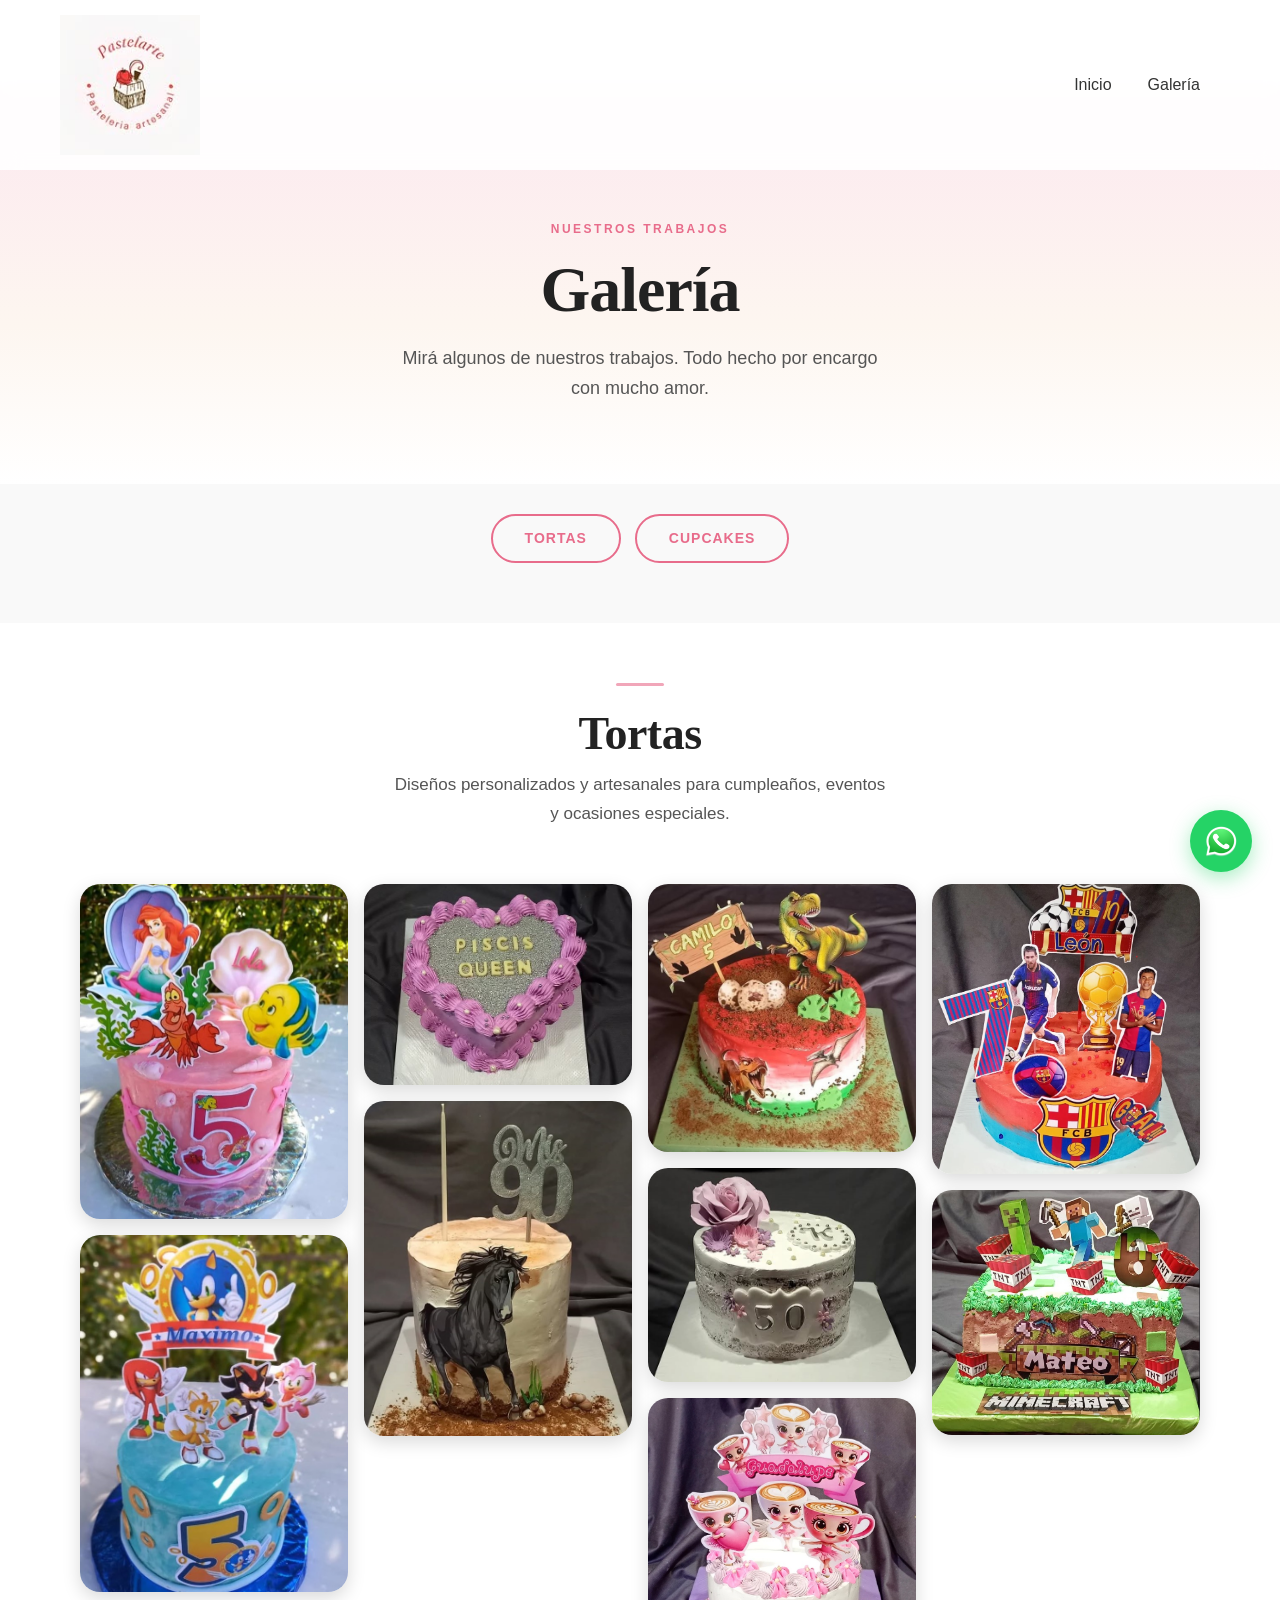
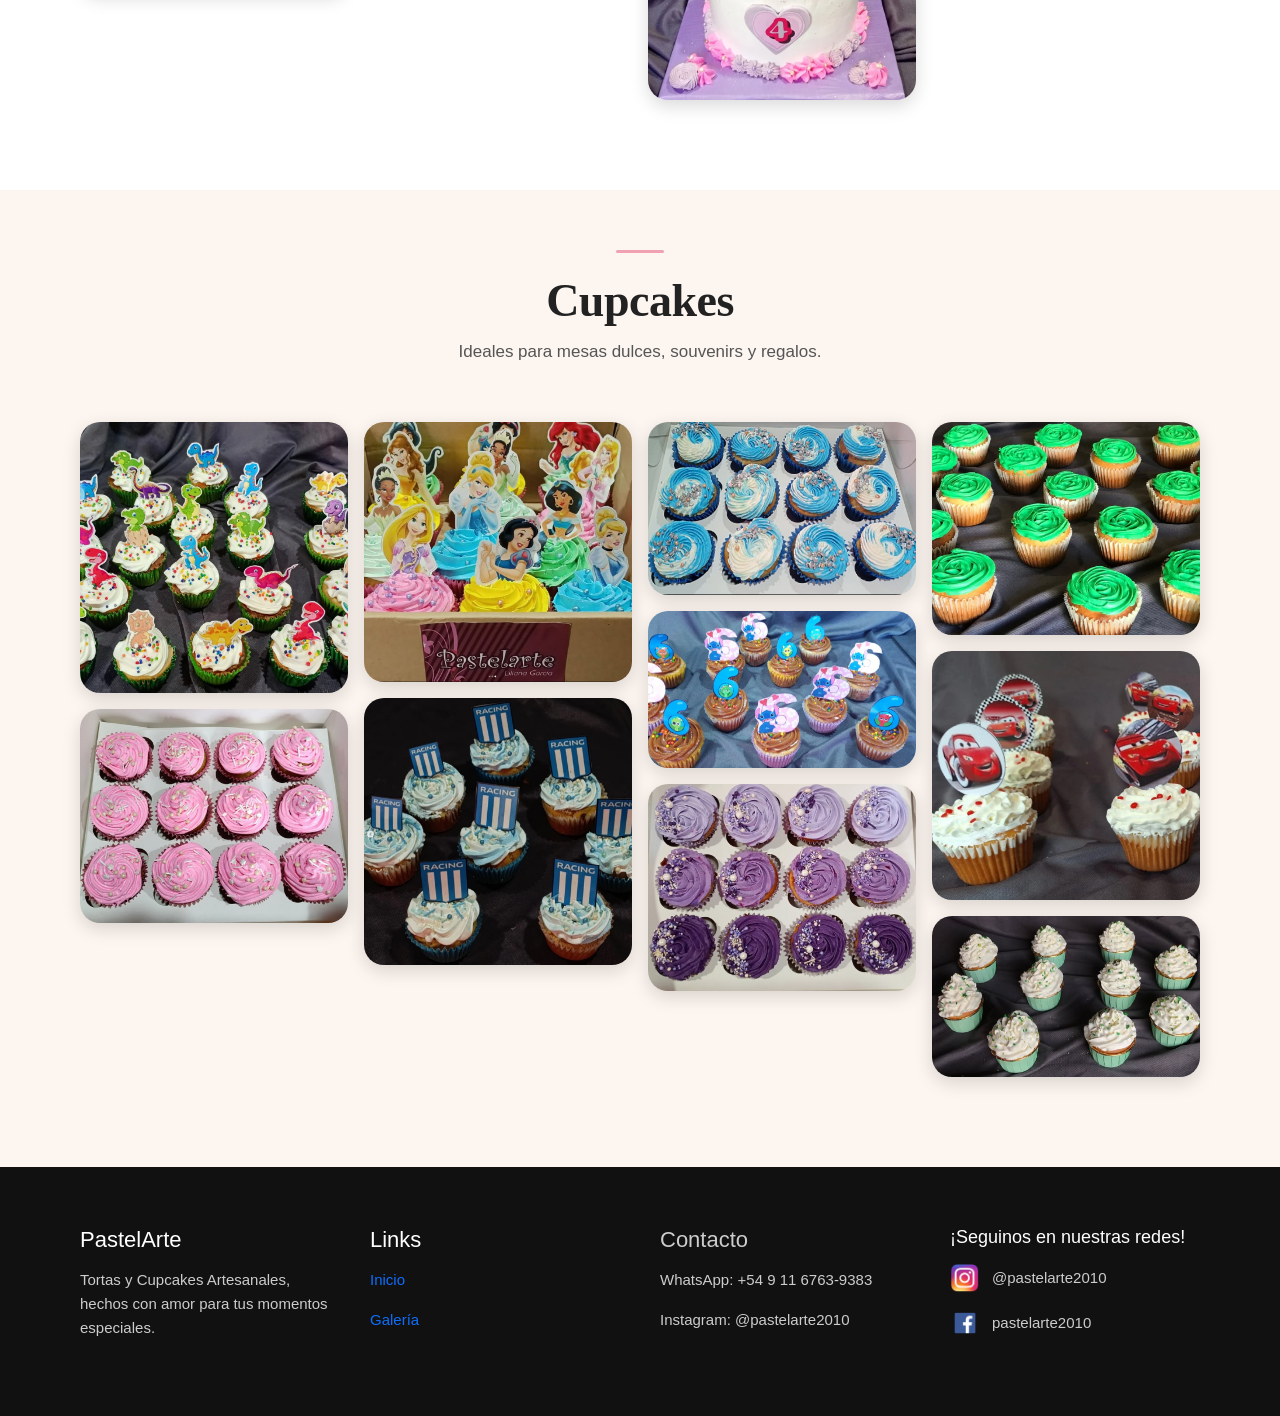
==== commit 542eeb97: "Agrego imagenes" ====
--- a/pages/galeria.html
+++ b/pages/galeria.html
@@ -72,14 +72,15 @@
         </p>
 
         <div class="grid-pinterest">
-          <img src="./img/torta1.jpg" alt="Torta 1" />
-          <img src="./img/torta2.jpg" alt="Torta 2" />
-          <img src="./img/torta3.jpg" alt="Torta 3" />
-          <img src="./img/torta4.jpg" alt="Torta 4" />
-          <img src="./img/torta5.jpg" alt="Torta 5" />
-          <img src="./img/torta6.jpg" alt="Torta 6" />
-          <img src="./img/torta7.jpg" alt="Torta 7" />
-          <img src="./img/torta8.jpg" alt="Torta 8" />
+          <img src="../img/perso-T-1.jpg" alt="Torta 1" />
+          <img src="../img/perso-T-2.jpg" alt="Torta 2" />
+          <img src="../img/perso-T-3.jpg" alt="Torta 3" />
+          <img src="../img/perso-T-4.jpg" alt="Torta 4" />
+          <img src="../img/perso-T-5.jpg" alt="Torta 5" />
+          <img src="../img/perso-T-6.jpg" alt="Torta 6" />
+          <img src="../img/perso-T-7.jpg" alt="Torta 7" />
+          <img src="../img/perso-T-8.jpg" alt="Torta 8" />
+          <img src="../img/perso-T-9.jpg" alt="Torta 9" />
         </div>
       </section>
 
@@ -89,14 +90,16 @@
         <p class="subtexto">Ideales para mesas dulces, souvenirs y regalos.</p>
 
         <div class="grid-pinterest">
-          <img src="./img/cupcake1.jpg" alt="Cupcake 1" />
-          <img src="./img/cupcake2.jpg" alt="Cupcake 2" />
-          <img src="./img/cupcake3.jpg" alt="Cupcake 3" />
-          <img src="./img/cupcake4.jpg" alt="Cupcake 4" />
-          <img src="./img/cupcake5.jpg" alt="Cupcake 5" />
-          <img src="./img/cupcake6.jpg" alt="Cupcake 6" />
-          <img src="./img/cupcake7.jpg" alt="Cupcake 7" />
-          <img src="./img/cupcake8.jpg" alt="Cupcake 8" />
+          <img src="../img/perso-C-1.jpg" alt="Cupcake 1" />
+          <img src="../img/perso-C-2.jpg" alt="Cupcake 2" />
+          <img src="../img/perso-C-3.jpg" alt="Cupcake 3" />
+          <img src="../img/perso-C-4.jpg" alt="Cupcake 4" />
+          <img src="../img/perso-C-5.jpg" alt="Cupcake 5" />
+          <img src="../img/perso-C-6.jpg" alt="Cupcake 6" />
+          <img src="../img/perso-C-7.jpg" alt="Cupcake 7" />
+          <img src="../img/perso-C-8.jpg" alt="Cupcake 8" />
+          <img src="../img/perso-C-9.jpg" alt="Cupcake 9" />
+          <img src="../img/perso-C-10.jpg" alt="Cupcake 10" />
         </div>
       </section>
     </main>
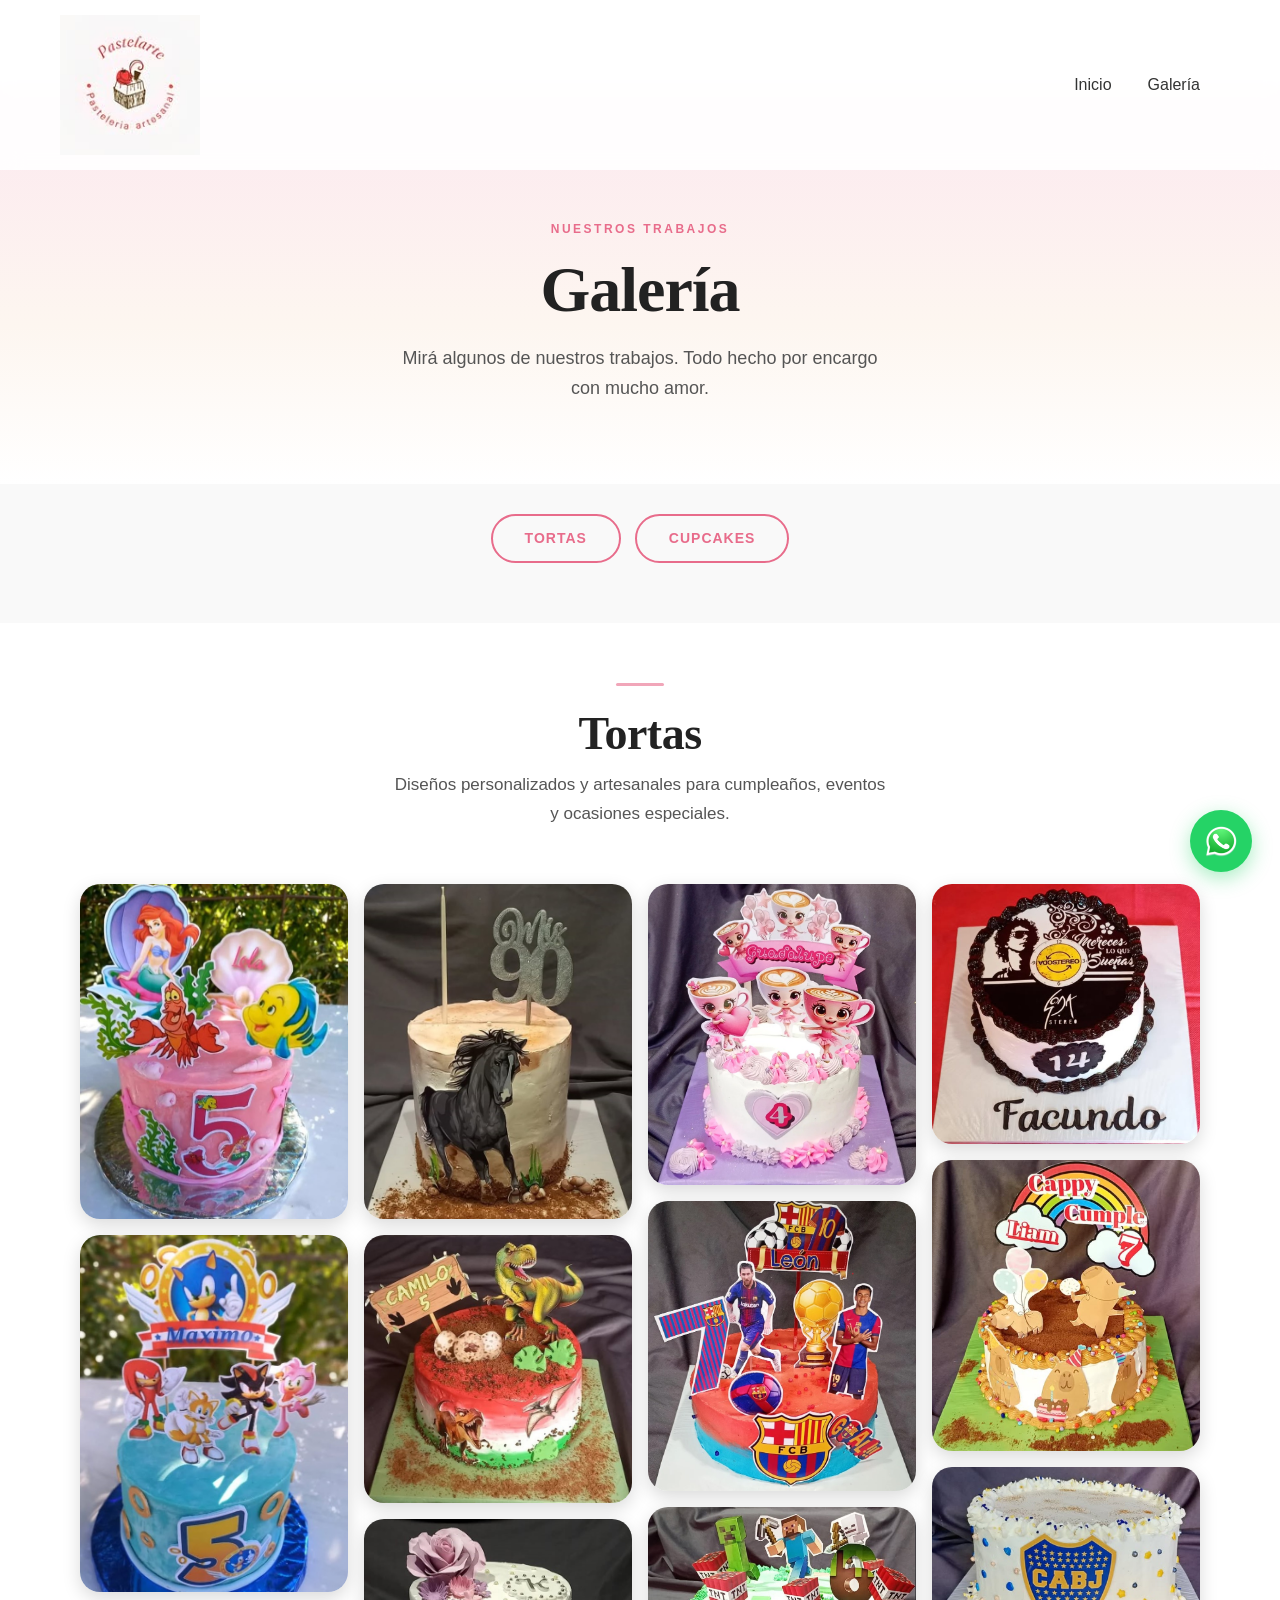
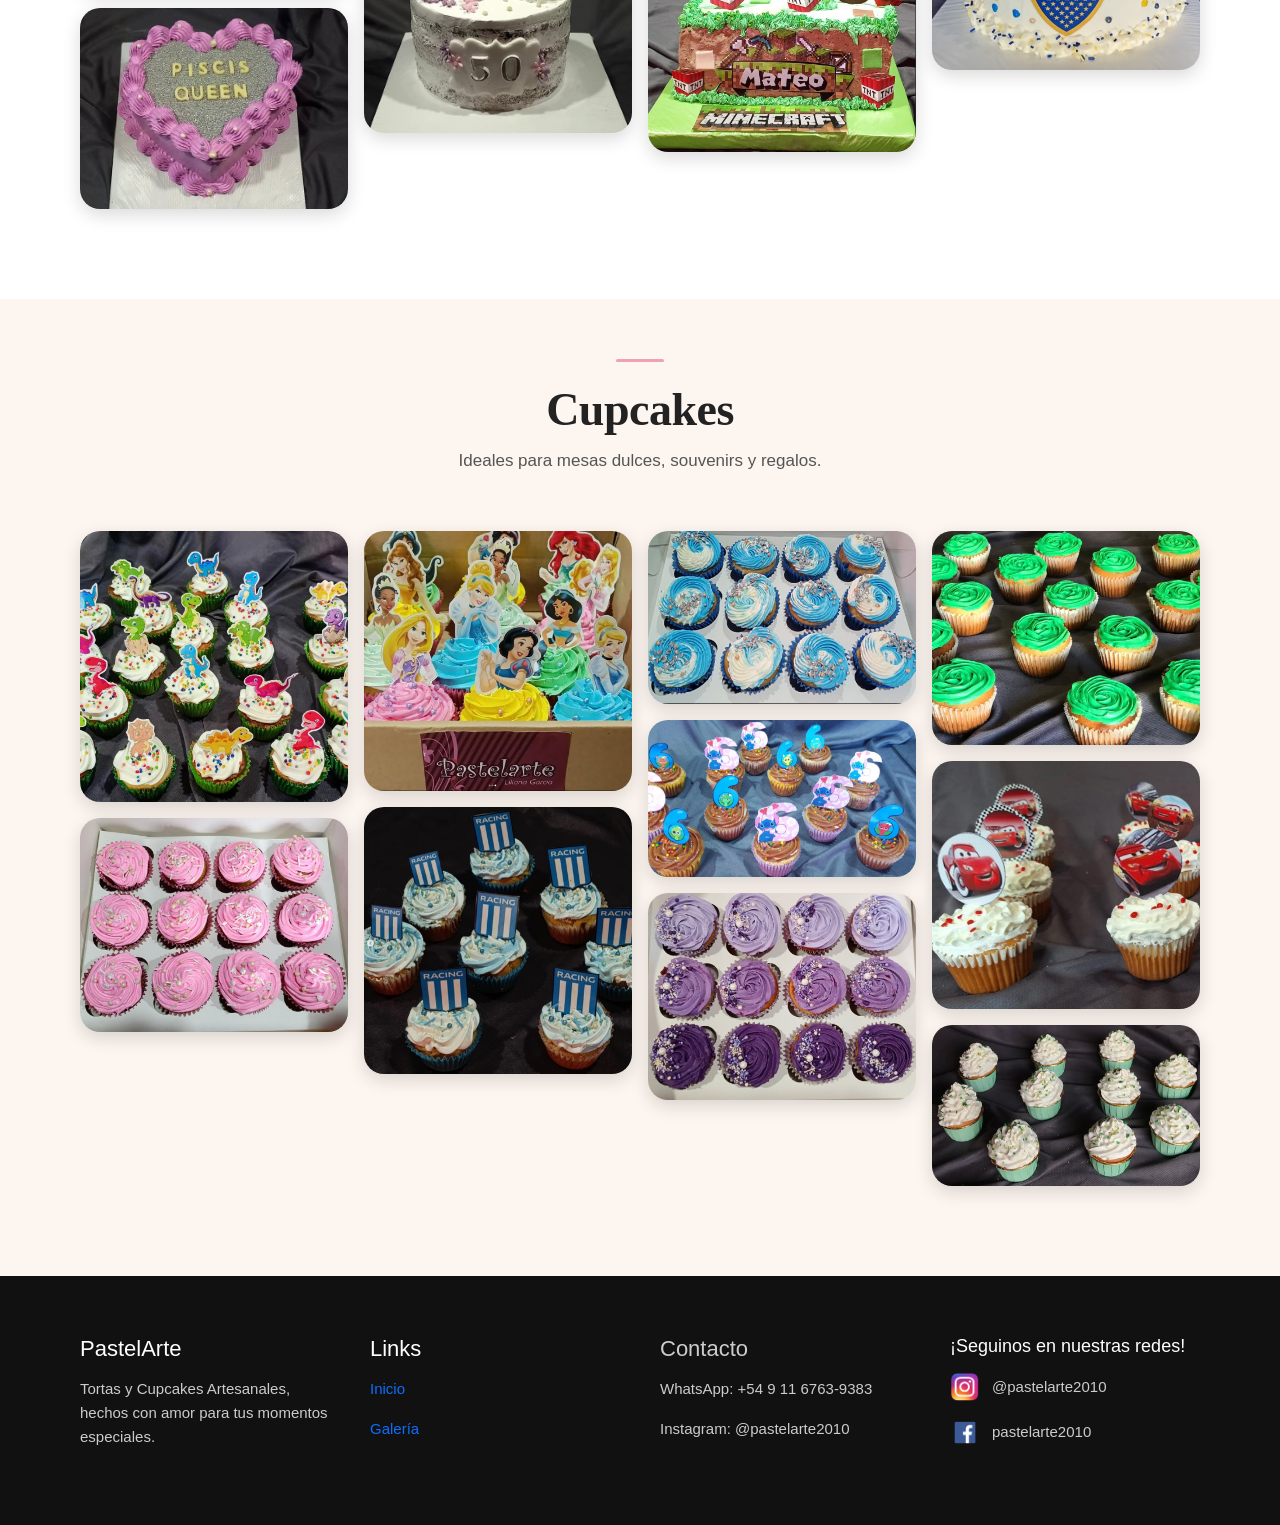
==== commit bba1014f: "mas imagenes y correcion de error carrusel" ====
--- a/pages/galeria.html
+++ b/pages/galeria.html
@@ -81,6 +81,9 @@
           <img src="../img/perso-T-7.jpg" alt="Torta 7" />
           <img src="../img/perso-T-8.jpg" alt="Torta 8" />
           <img src="../img/perso-T-9.jpg" alt="Torta 9" />
+          <img src="../img/perso-T-10.jpg" alt="Torta 10">
+          <img src="../img/perso-T-11.jpg" alt="Torta 11">
+          <img src="../img/perso-T-12.jpg" alt="Torta 12">
         </div>
       </section>
 
--- a/css/styles.css
+++ b/css/styles.css
@@ -444,34 +444,6 @@
   height: 520px;
   object-fit: cover;
   display: block;
-}
-.destacados .carousel-control-prev,
-.destacados .carousel-control-next {
-  width: 48px;
-  height: 48px;
-  background-color: white;
-  border-radius: 50%;
-  top: 50%;
-  transform: translateY(-50%);
-  opacity: 1;
-  box-shadow: 0px 6px 18px rgba(0, 0, 0, 0.15);
-  transition: 0.3s ease;
-}
-.destacados .carousel-control-prev:hover,
-.destacados .carousel-control-next:hover {
-  background-color: #e86c8b;
-}
-.destacados .carousel-control-prev:hover .carousel-control-prev-icon,
-.destacados .carousel-control-prev:hover .carousel-control-next-icon,
-.destacados .carousel-control-next:hover .carousel-control-prev-icon,
-.destacados .carousel-control-next:hover .carousel-control-next-icon {
-  filter: brightness(0) invert(1);
-}
-.destacados .carousel-control-prev {
-  left: -64px;
-}
-.destacados .carousel-control-next {
-  right: -64px;
 }
 .destacados .carousel-control-prev-icon,
 .destacados .carousel-control-next-icon {
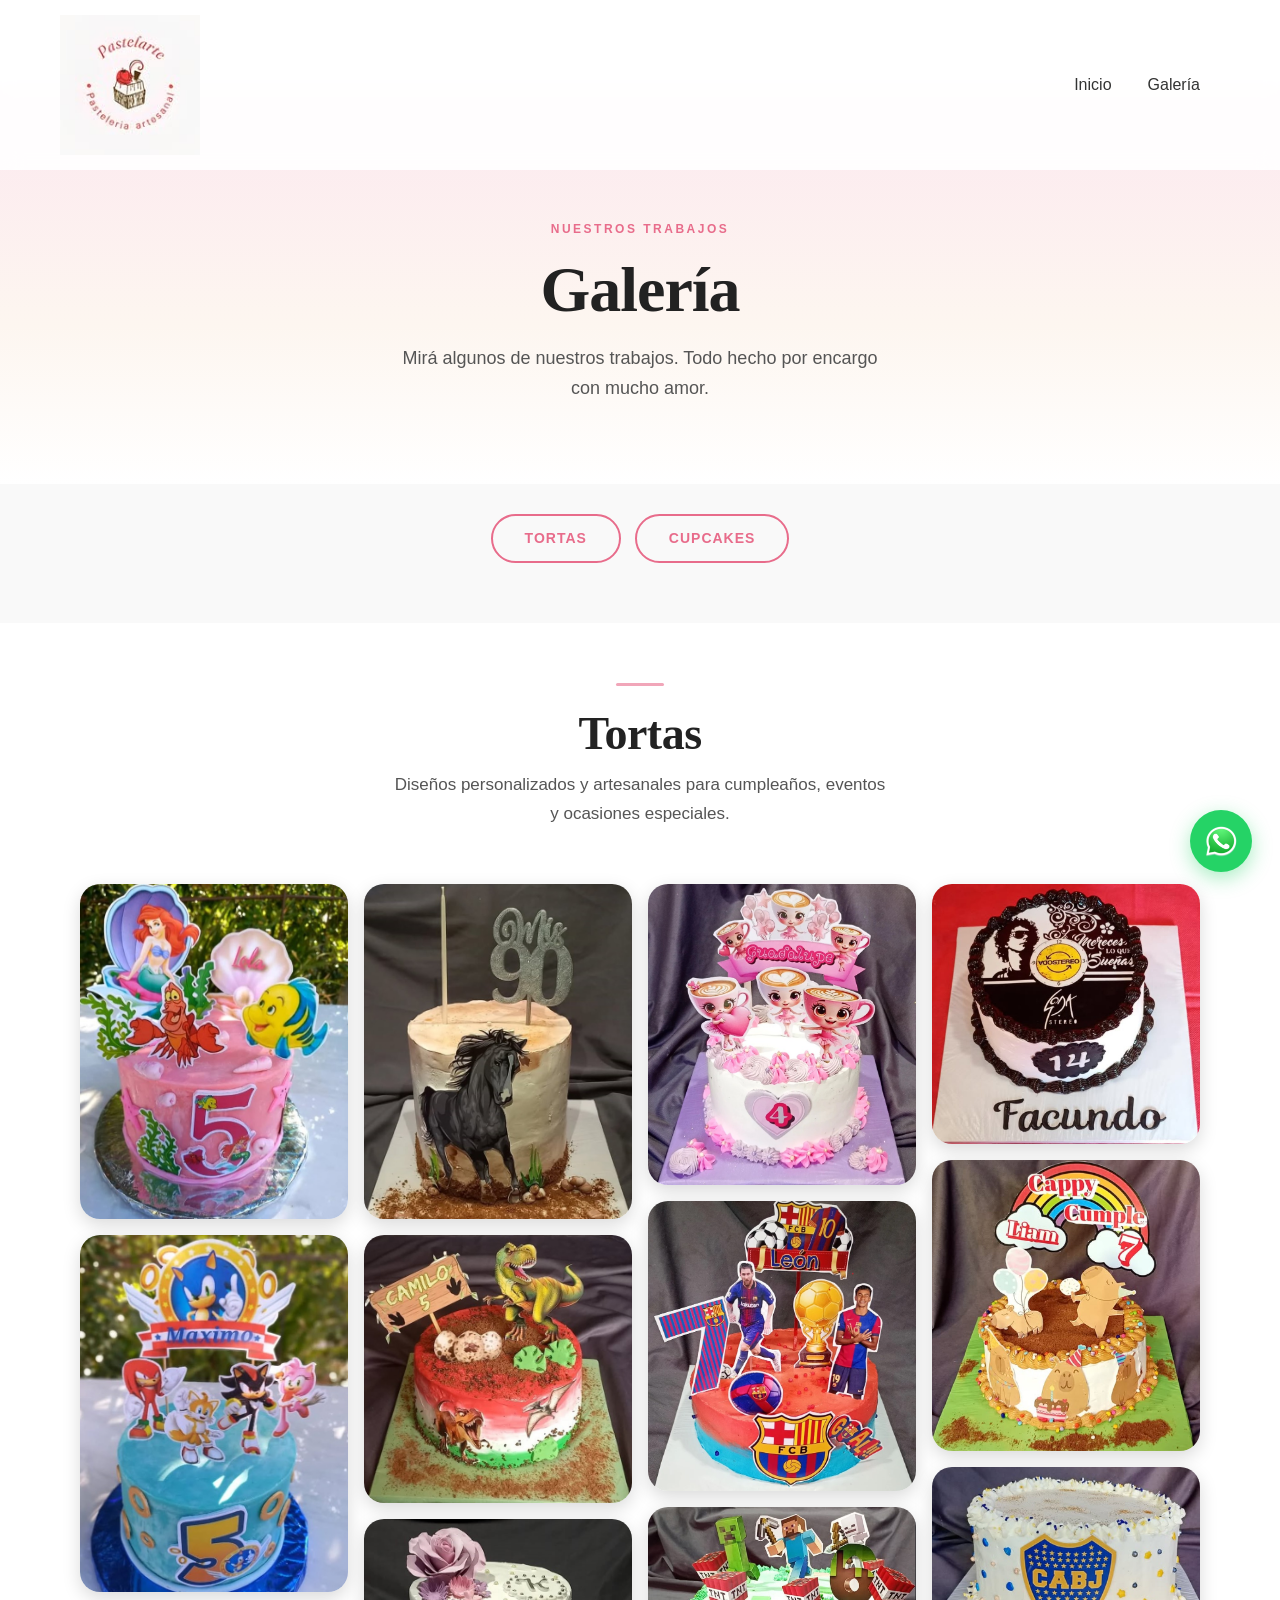
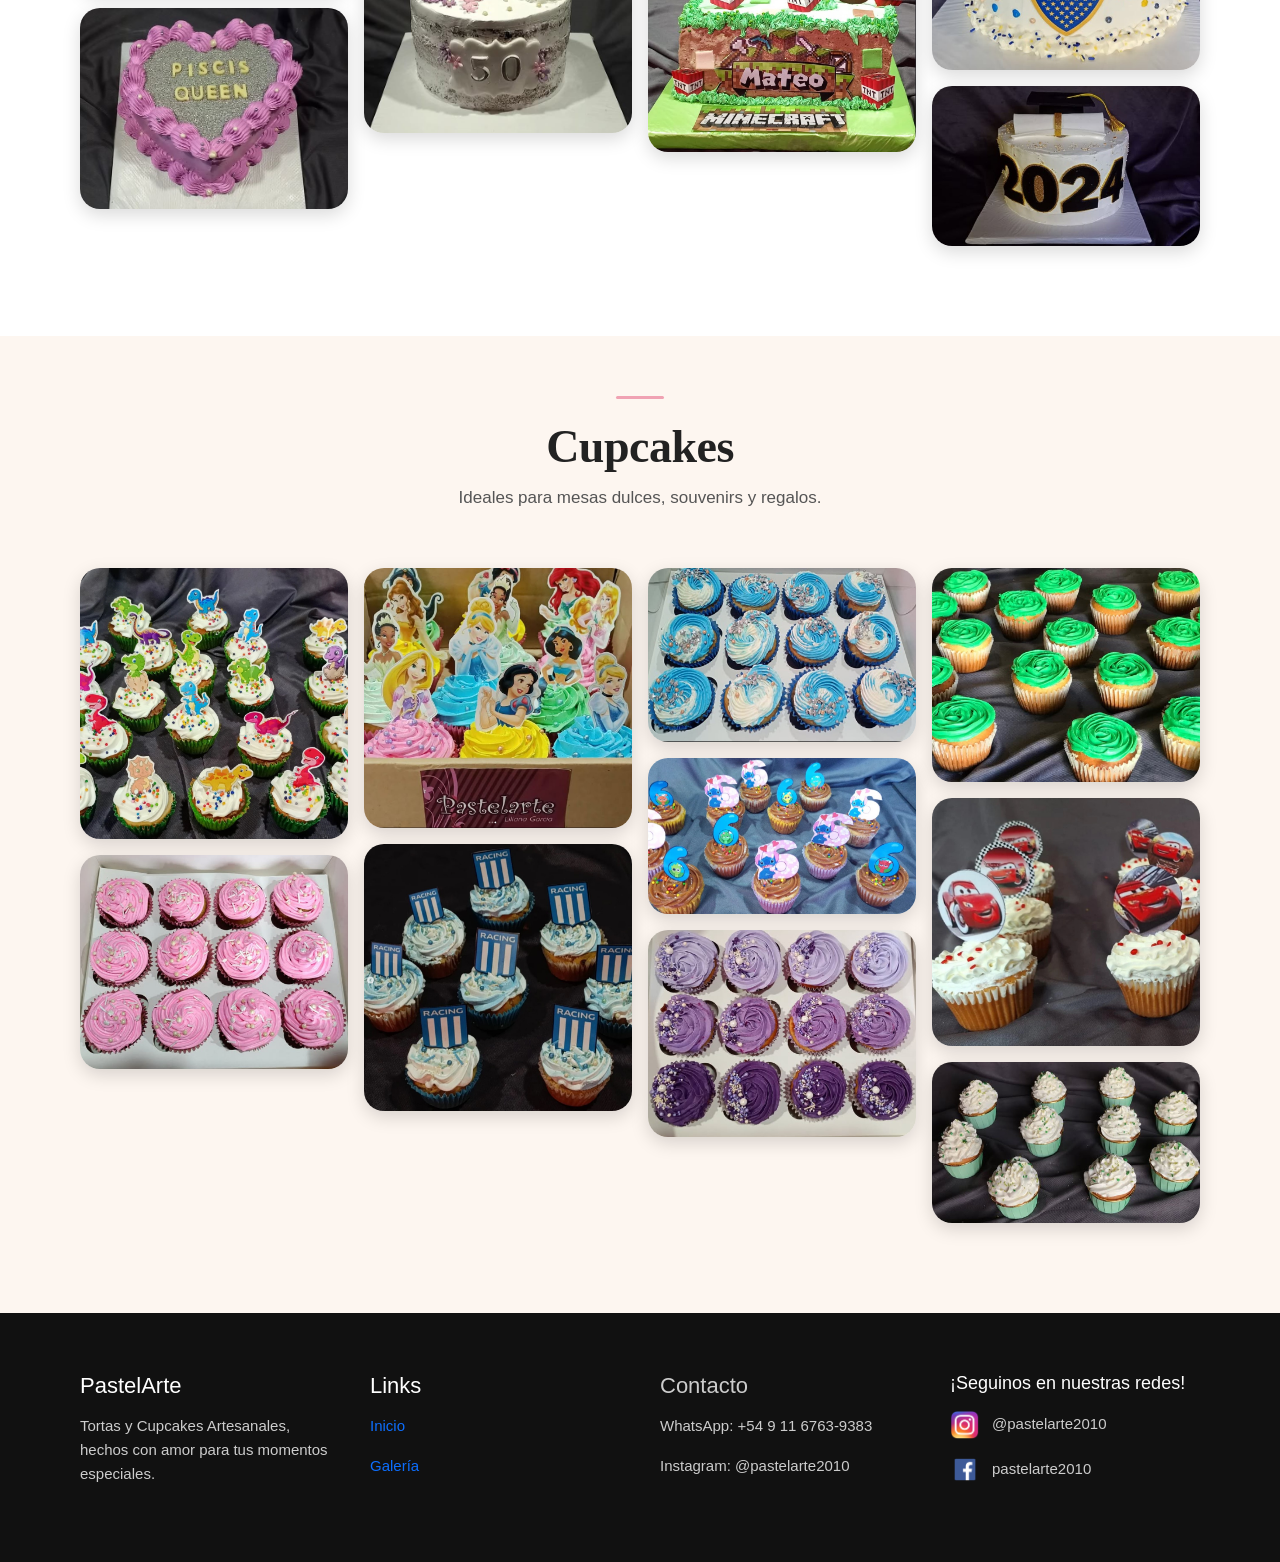
==== commit 3119a816: "Algunas imagenes mas y SEO" ====
--- a/pages/galeria.html
+++ b/pages/galeria.html
@@ -3,7 +3,16 @@
   <head>
     <meta charset="UTF-8" />
     <meta name="viewport" content="width=device-width, initial-scale=1.0" />
-    <title>Galería - PastelArte</title>
+    <title>Galería | PastelArte Tortas y Cupcakes</title>
+    <meta
+      name="description"
+      content="Mirá nuestra galería de tortas y cupcakes artesanales. Diseños personalizados para cumpleaños, casamientos y todo tipo de eventos en Buenos Aires."
+    />
+    <meta
+      name="keywords"
+      content="galería tortas personalizadas, fotos cupcakes artesanales, tortas decoradas Buenos Aires, diseños pastelería"
+    />
+    <meta name="author" content="PastelArte" />
 
     <!-- Bootstrap -->
     <link
@@ -81,9 +90,10 @@
           <img src="../img/perso-T-7.jpg" alt="Torta 7" />
           <img src="../img/perso-T-8.jpg" alt="Torta 8" />
           <img src="../img/perso-T-9.jpg" alt="Torta 9" />
-          <img src="../img/perso-T-10.jpg" alt="Torta 10">
-          <img src="../img/perso-T-11.jpg" alt="Torta 11">
-          <img src="../img/perso-T-12.jpg" alt="Torta 12">
+          <img src="../img/perso-T-10.jpg" alt="Torta 10" />
+          <img src="../img/perso-T-11.jpg" alt="Torta 11" />
+          <img src="../img/perso-T-12.jpg" alt="Torta 12" />
+          <img src="../img/perso-T-13.jpg" alt="Torta 13" />
         </div>
       </section>
 
